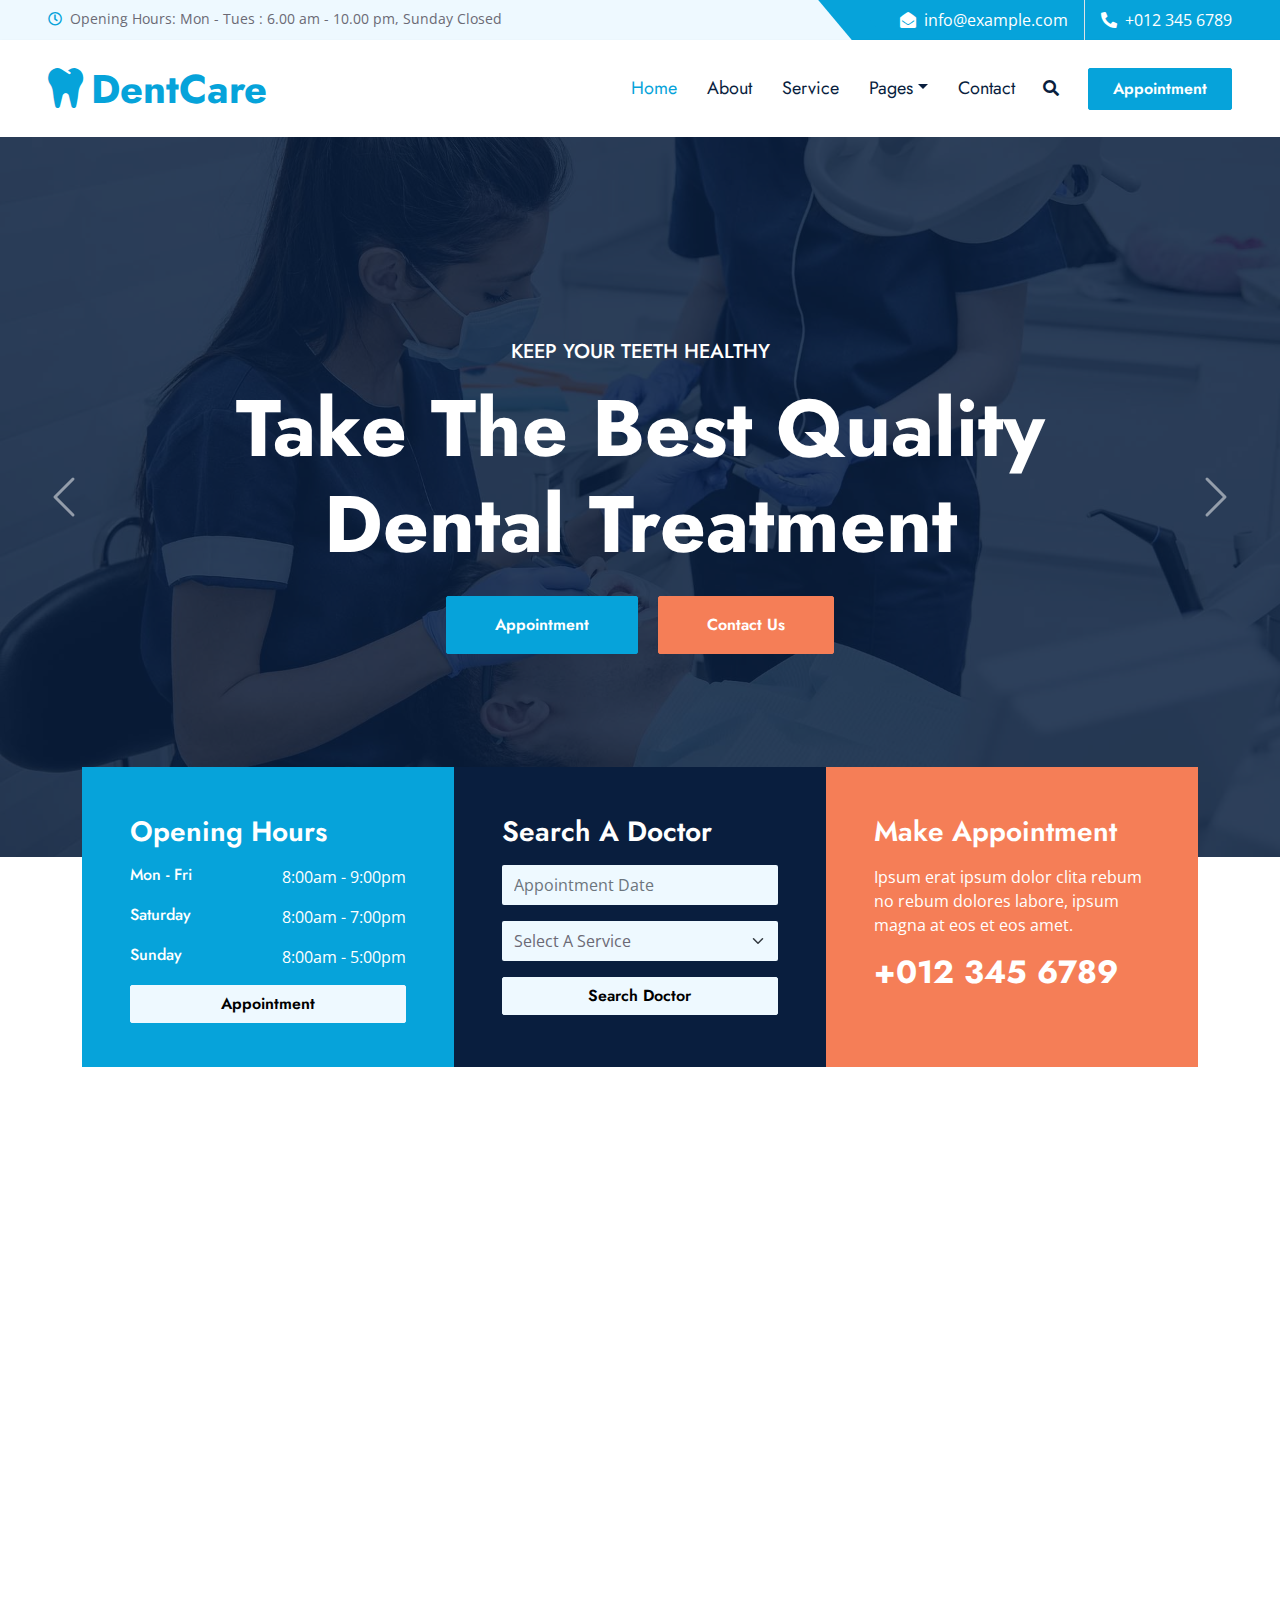
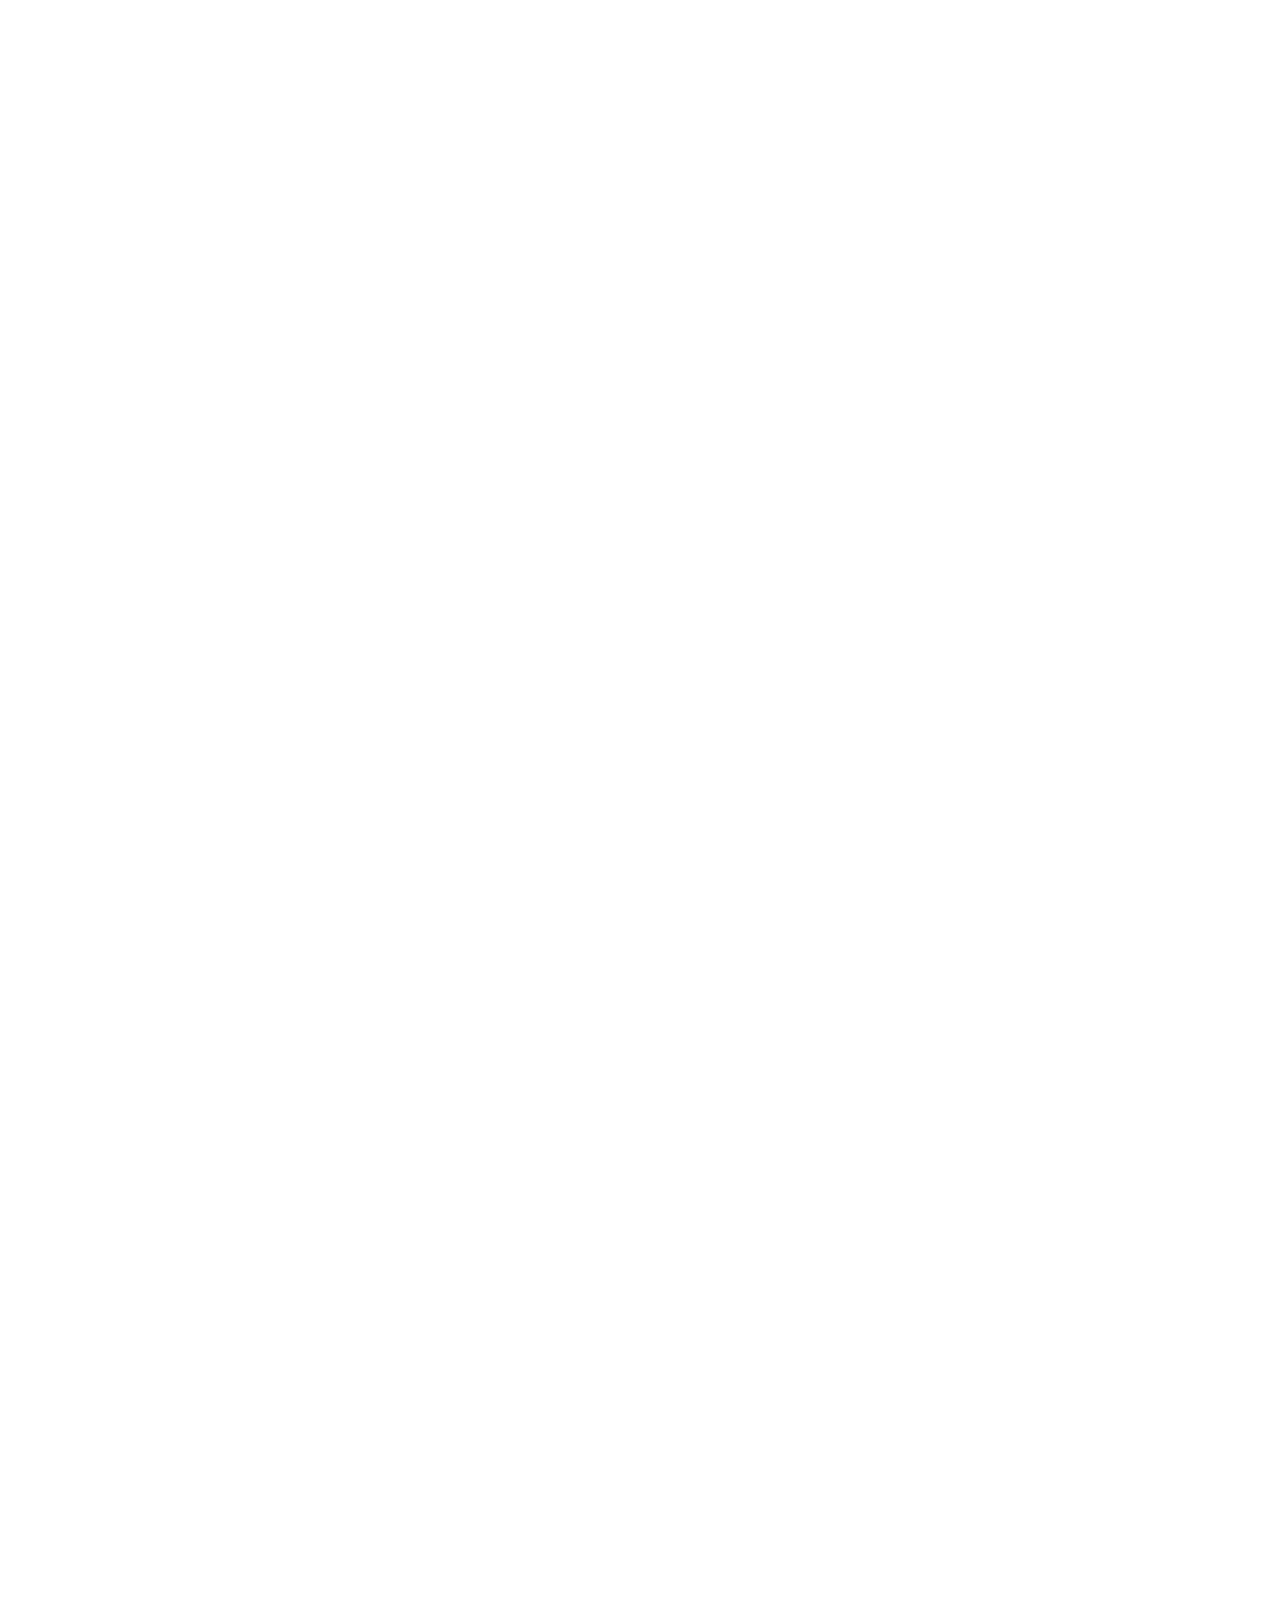
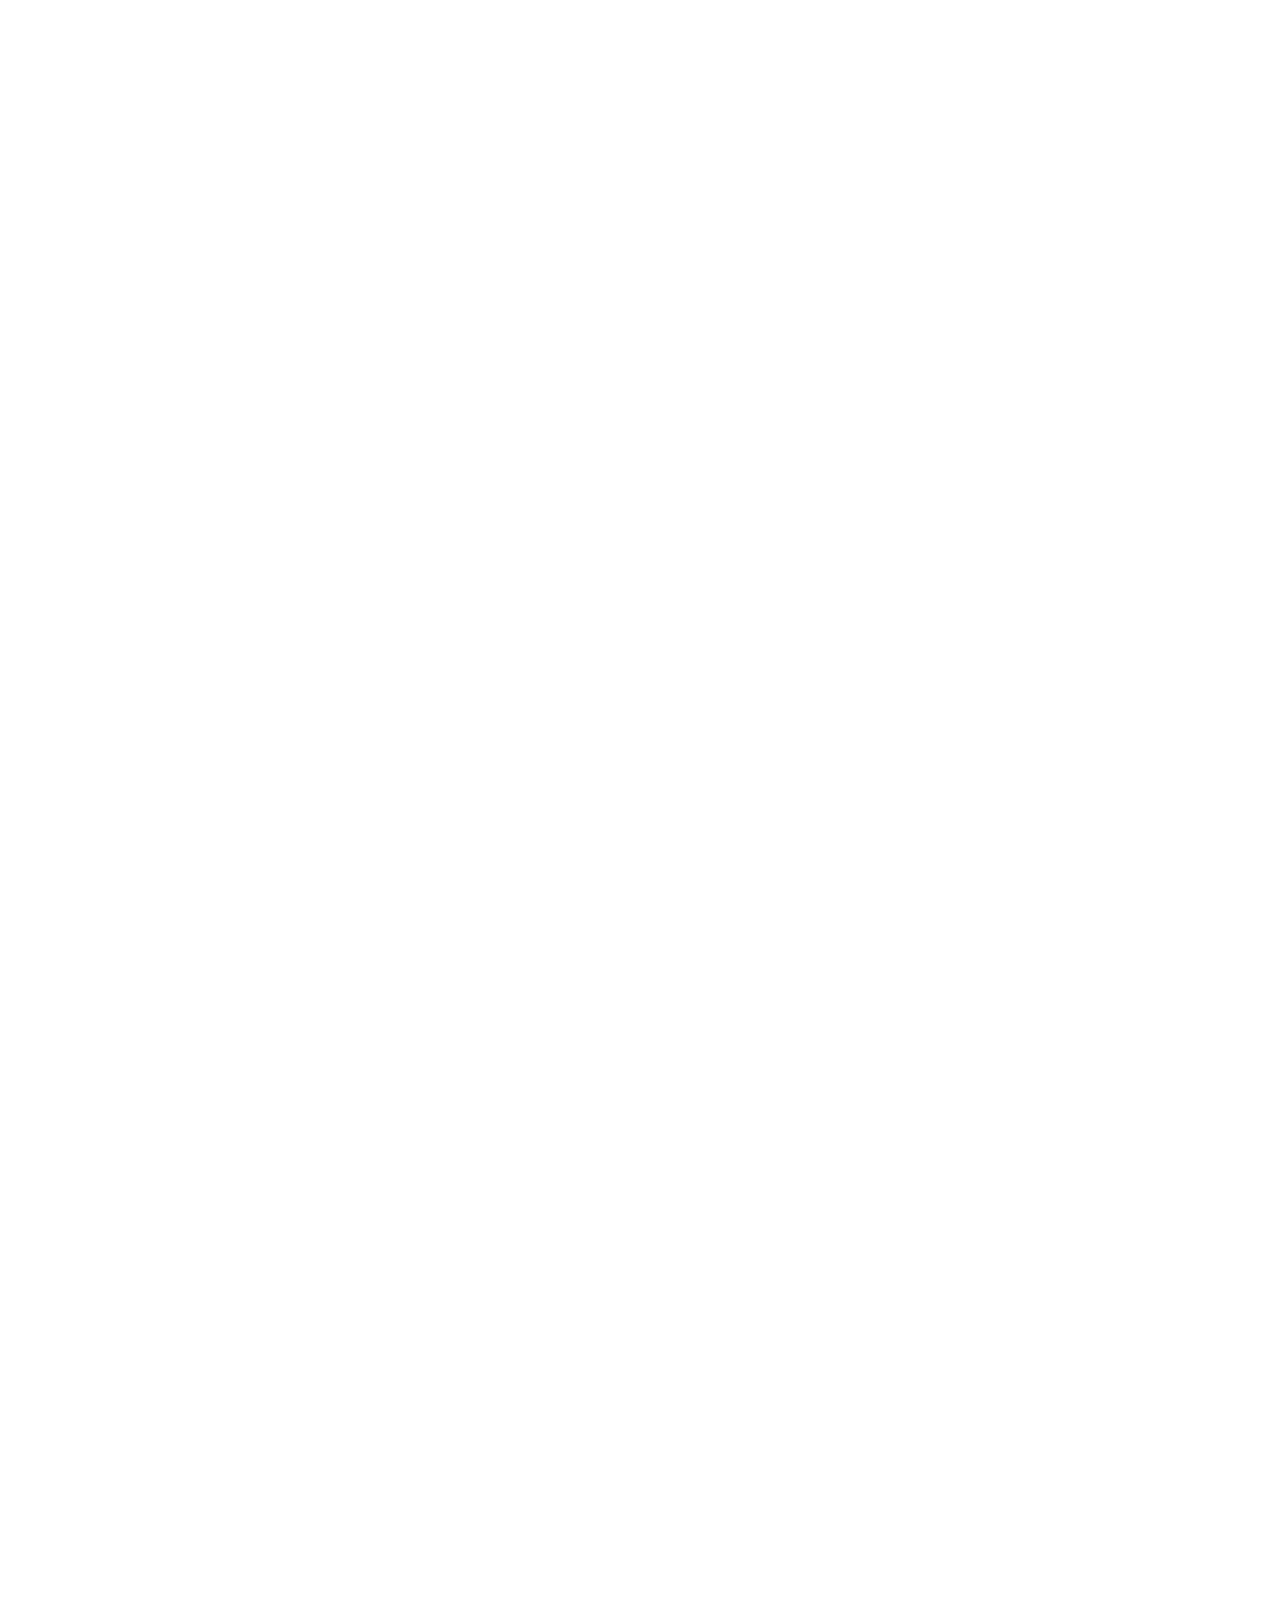
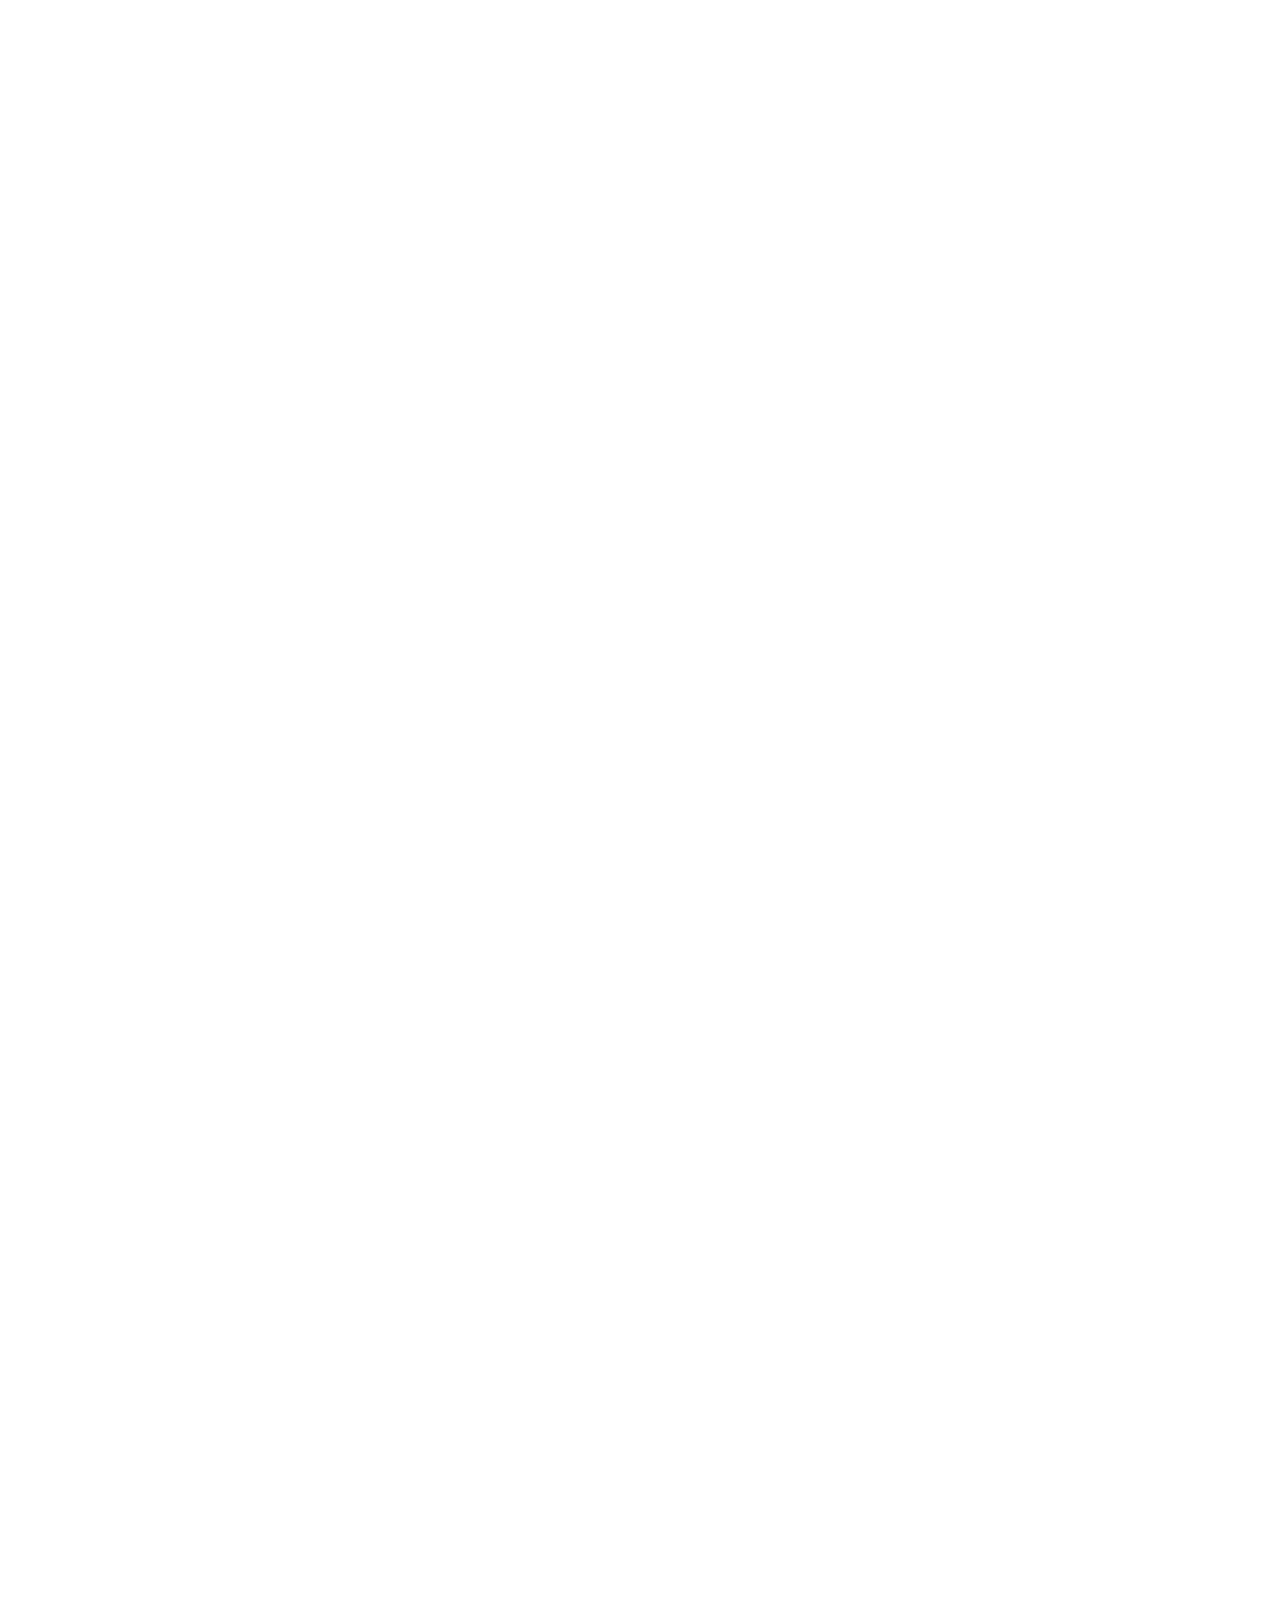
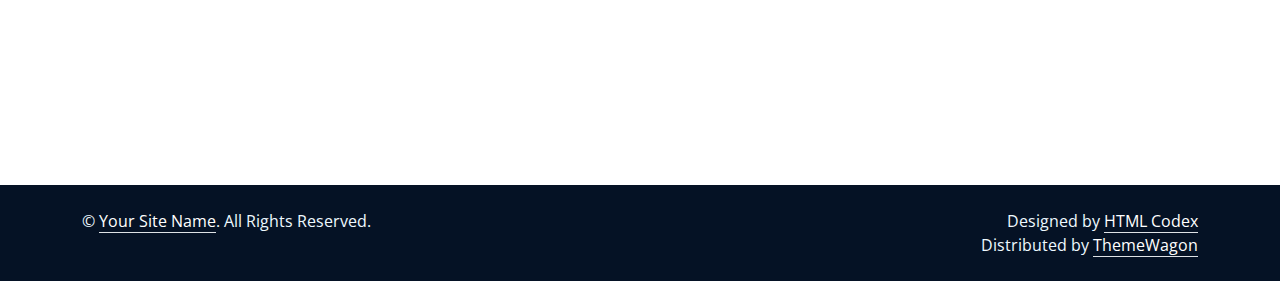
==== index.html @ 0286106a "todo projeto" ====
<!DOCTYPE html>
<html lang="en">

<head>
    <meta charset="utf-8">
    <title>DentCare - Dental Clinic Website Template</title>
    <meta content="width=device-width, initial-scale=1.0" name="viewport">
    <meta content="Free HTML Templates" name="keywords">
    <meta content="Free HTML Templates" name="description">

    <!-- Favicon -->
    <link href="img/favicon.ico" rel="icon">

    <!-- Google Web Fonts -->
    <link rel="preconnect" href="https://fonts.gstatic.com">
    <link href="https://fonts.googleapis.com/css2?family=Jost:wght@500;600;700&family=Open+Sans:wght@400;600&display=swap" rel="stylesheet"> 

    <!-- Icon Font Stylesheet -->
    <link href="https://cdnjs.cloudflare.com/ajax/libs/font-awesome/5.10.0/css/all.min.css" rel="stylesheet">
    <link href="https://cdn.jsdelivr.net/npm/bootstrap-icons@1.4.1/font/bootstrap-icons.css" rel="stylesheet">

    <!-- Libraries Stylesheet -->
    <link href="lib/owlcarousel/assets/owl.carousel.min.css" rel="stylesheet">
    <link href="lib/animate/animate.min.css" rel="stylesheet">
    <link href="lib/tempusdominus/css/tempusdominus-bootstrap-4.min.css" rel="stylesheet" />
    <link href="lib/twentytwenty/twentytwenty.css" rel="stylesheet" />

    <!-- Customized Bootstrap Stylesheet -->
    <link href="css/bootstrap.min.css" rel="stylesheet">

    <!-- Template Stylesheet -->
    <link href="css/style.css" rel="stylesheet">
</head>

<body>
    <!-- Spinner Start -->
    <div id="spinner" class="show bg-white position-fixed translate-middle w-100 vh-100 top-50 start-50 d-flex align-items-center justify-content-center">
        <div class="spinner-grow text-primary m-1" role="status">
            <span class="sr-only">Loading...</span>
        </div>
        <div class="spinner-grow text-dark m-1" role="status">
            <span class="sr-only">Loading...</span>
        </div>
        <div class="spinner-grow text-secondary m-1" role="status">
            <span class="sr-only">Loading...</span>
        </div>
    </div>
    <!-- Spinner End -->


    <!-- Topbar Start -->
    <div class="container-fluid bg-light ps-5 pe-0 d-none d-lg-block">
        <div class="row gx-0">
            <div class="col-md-6 text-center text-lg-start mb-2 mb-lg-0">
                <div class="d-inline-flex align-items-center">
                    <small class="py-2"><i class="far fa-clock text-primary me-2"></i>Opening Hours: Mon - Tues : 6.00 am - 10.00 pm, Sunday Closed </small>
                </div>
            </div>
            <div class="col-md-6 text-center text-lg-end">
                <div class="position-relative d-inline-flex align-items-center bg-primary text-white top-shape px-5">
                    <div class="me-3 pe-3 border-end py-2">
                        <p class="m-0"><i class="fa fa-envelope-open me-2"></i>info@example.com</p>
                    </div>
                    <div class="py-2">
                        <p class="m-0"><i class="fa fa-phone-alt me-2"></i>+012 345 6789</p>
                    </div>
                </div>
            </div>
        </div>
    </div>
    <!-- Topbar End -->


    <!-- Navbar Start -->
    <nav class="navbar navbar-expand-lg bg-white navbar-light shadow-sm px-5 py-3 py-lg-0">
        <a href="index.html" class="navbar-brand p-0">
            <h1 class="m-0 text-primary"><i class="fa fa-tooth me-2"></i>DentCare</h1>
        </a>
        <button class="navbar-toggler" type="button" data-bs-toggle="collapse" data-bs-target="#navbarCollapse">
            <span class="navbar-toggler-icon"></span>
        </button>
        <div class="collapse navbar-collapse" id="navbarCollapse">
            <div class="navbar-nav ms-auto py-0">
                <a href="index.html" class="nav-item nav-link active">Home</a>
                <a href="about.html" class="nav-item nav-link">About</a>
                <a href="service.html" class="nav-item nav-link">Service</a>
                <div class="nav-item dropdown">
                    <a href="#" class="nav-link dropdown-toggle" data-bs-toggle="dropdown">Pages</a>
                    <div class="dropdown-menu m-0">
                        <a href="price.html" class="dropdown-item">Pricing Plan</a>
                        <a href="team.html" class="dropdown-item">Our Dentist</a>
                        <a href="testimonial.html" class="dropdown-item">Testimonial</a>
                        <a href="appointment.html" class="dropdown-item">Appointment</a>
                    </div>
                </div>
                <a href="contact.html" class="nav-item nav-link">Contact</a>
            </div>
            <button type="button" class="btn text-dark" data-bs-toggle="modal" data-bs-target="#searchModal"><i class="fa fa-search"></i></button>
            <a href="appointment.html" class="btn btn-primary py-2 px-4 ms-3">Appointment</a>
        </div>
    </nav>
    <!-- Navbar End -->


    <!-- Full Screen Search Start -->
    <div class="modal fade" id="searchModal" tabindex="-1">
        <div class="modal-dialog modal-fullscreen">
            <div class="modal-content" style="background: rgba(9, 30, 62, .7);">
                <div class="modal-header border-0">
                    <button type="button" class="btn bg-white btn-close" data-bs-dismiss="modal" aria-label="Close"></button>
                </div>
                <div class="modal-body d-flex align-items-center justify-content-center">
                    <div class="input-group" style="max-width: 600px;">
                        <input type="text" class="form-control bg-transparent border-primary p-3" placeholder="Type search keyword">
                        <button class="btn btn-primary px-4"><i class="bi bi-search"></i></button>
                    </div>
                </div>
            </div>
        </div>
    </div>
    <!-- Full Screen Search End -->


    <!-- Carousel Start -->
    <div class="container-fluid p-0">
        <div id="header-carousel" class="carousel slide carousel-fade" data-bs-ride="carousel">
            <div class="carousel-inner">
                <div class="carousel-item active">
                    <img class="w-100" src="img/carousel-1.jpg" alt="Image">
                    <div class="carousel-caption d-flex flex-column align-items-center justify-content-center">
                        <div class="p-3" style="max-width: 900px;">
                            <h5 class="text-white text-uppercase mb-3 animated slideInDown">Keep Your Teeth Healthy</h5>
                            <h1 class="display-1 text-white mb-md-4 animated zoomIn">Take The Best Quality Dental Treatment</h1>
                            <a href="appointment.html" class="btn btn-primary py-md-3 px-md-5 me-3 animated slideInLeft">Appointment</a>
                            <a href="" class="btn btn-secondary py-md-3 px-md-5 animated slideInRight">Contact Us</a>
                        </div>
                    </div>
                </div>
                <div class="carousel-item">
                    <img class="w-100" src="img/carousel-2.jpg" alt="Image">
                    <div class="carousel-caption d-flex flex-column align-items-center justify-content-center">
                        <div class="p-3" style="max-width: 900px;">
                            <h5 class="text-white text-uppercase mb-3 animated slideInDown">Keep Your Teeth Healthy</h5>
                            <h1 class="display-1 text-white mb-md-4 animated zoomIn">Take The Best Quality Dental Treatment</h1>
                            <a href="appointment.html" class="btn btn-primary py-md-3 px-md-5 me-3 animated slideInLeft">Appointment</a>
                            <a href="" class="btn btn-secondary py-md-3 px-md-5 animated slideInRight">Contact Us</a>
                        </div>
                    </div>
                </div>
            </div>
            <button class="carousel-control-prev" type="button" data-bs-target="#header-carousel"
                data-bs-slide="prev">
                <span class="carousel-control-prev-icon" aria-hidden="true"></span>
                <span class="visually-hidden">Previous</span>
            </button>
            <button class="carousel-control-next" type="button" data-bs-target="#header-carousel"
                data-bs-slide="next">
                <span class="carousel-control-next-icon" aria-hidden="true"></span>
                <span class="visually-hidden">Next</span>
            </button>
        </div>
    </div>
    <!-- Carousel End -->


    <!-- Banner Start -->
    <div class="container-fluid banner mb-5">
        <div class="container">
            <div class="row gx-0">
                <div class="col-lg-4 wow zoomIn" data-wow-delay="0.1s">
                    <div class="bg-primary d-flex flex-column p-5" style="height: 300px;">
                        <h3 class="text-white mb-3">Opening Hours</h3>
                        <div class="d-flex justify-content-between text-white mb-3">
                            <h6 class="text-white mb-0">Mon - Fri</h6>
                            <p class="mb-0"> 8:00am - 9:00pm</p>
                        </div>
                        <div class="d-flex justify-content-between text-white mb-3">
                            <h6 class="text-white mb-0">Saturday</h6>
                            <p class="mb-0"> 8:00am - 7:00pm</p>
                        </div>
                        <div class="d-flex justify-content-between text-white mb-3">
                            <h6 class="text-white mb-0">Sunday</h6>
                            <p class="mb-0"> 8:00am - 5:00pm</p>
                        </div>
                        <a class="btn btn-light" href="">Appointment</a>
                    </div>
                </div>
                <div class="col-lg-4 wow zoomIn" data-wow-delay="0.3s">
                    <div class="bg-dark d-flex flex-column p-5" style="height: 300px;">
                        <h3 class="text-white mb-3">Search A Doctor</h3>
                        <div class="date mb-3" id="date" data-target-input="nearest">
                            <input type="text" class="form-control bg-light border-0 datetimepicker-input"
                                placeholder="Appointment Date" data-target="#date" data-toggle="datetimepicker" style="height: 40px;">
                        </div>
                        <select class="form-select bg-light border-0 mb-3" style="height: 40px;">
                            <option selected>Select A Service</option>
                            <option value="1">Service 1</option>
                            <option value="2">Service 2</option>
                            <option value="3">Service 3</option>
                        </select>
                        <a class="btn btn-light" href="">Search Doctor</a>
                    </div>
                </div>
                <div class="col-lg-4 wow zoomIn" data-wow-delay="0.6s">
                    <div class="bg-secondary d-flex flex-column p-5" style="height: 300px;">
                        <h3 class="text-white mb-3">Make Appointment</h3>
                        <p class="text-white">Ipsum erat ipsum dolor clita rebum no rebum dolores labore, ipsum magna at eos et eos amet.</p>
                        <h2 class="text-white mb-0">+012 345 6789</h2>
                    </div>
                </div>
            </div>
        </div>
    </div>
    <!-- Banner Start -->


    <!-- About Start -->
    <div class="container-fluid py-5 wow fadeInUp" data-wow-delay="0.1s">
        <div class="container">
            <div class="row g-5">
                <div class="col-lg-7">
                    <div class="section-title mb-4">
                        <h5 class="position-relative d-inline-block text-primary text-uppercase">About Us</h5>
                        <h1 class="display-5 mb-0">The World's Best Dental Clinic That You Can Trust</h1>
                    </div>
                    <h4 class="text-body fst-italic mb-4">Diam dolor diam ipsum sit. Clita erat ipsum et lorem stet no lorem sit clita duo justo magna dolore</h4>
                    <p class="mb-4">Tempor erat elitr rebum at clita. Diam dolor diam ipsum et tempor sit. Aliqu diam amet diam et eos labore. Clita erat ipsum et lorem et sit, sed stet no labore lorem sit. Sanctus clita duo justo et tempor eirmod magna dolore erat amet</p>
                    <div class="row g-3">
                        <div class="col-sm-6 wow zoomIn" data-wow-delay="0.3s">
                            <h5 class="mb-3"><i class="fa fa-check-circle text-primary me-3"></i>Award Winning</h5>
                            <h5 class="mb-3"><i class="fa fa-check-circle text-primary me-3"></i>Professional Staff</h5>
                        </div>
                        <div class="col-sm-6 wow zoomIn" data-wow-delay="0.6s">
                            <h5 class="mb-3"><i class="fa fa-check-circle text-primary me-3"></i>24/7 Opened</h5>
                            <h5 class="mb-3"><i class="fa fa-check-circle text-primary me-3"></i>Fair Prices</h5>
                        </div>
                    </div>
                    <a href="appointment.html" class="btn btn-primary py-3 px-5 mt-4 wow zoomIn" data-wow-delay="0.6s">Make Appointment</a>
                </div>
                <div class="col-lg-5" style="min-height: 500px;">
                    <div class="position-relative h-100">
                        <img class="position-absolute w-100 h-100 rounded wow zoomIn" data-wow-delay="0.9s" src="img/about.jpg" style="object-fit: cover;">
                    </div>
                </div>
            </div>
        </div>
    </div>
    <!-- About End -->


    <!-- Appointment Start -->
    <div class="container-fluid bg-primary bg-appointment my-5 wow fadeInUp" data-wow-delay="0.1s">
        <div class="container">
            <div class="row gx-5">
                <div class="col-lg-6 py-5">
                    <div class="py-5">
                        <h1 class="display-5 text-white mb-4">We Are A Certified and Award Winning Dental Clinic You Can Trust</h1>
                        <p class="text-white mb-0">Eirmod sed tempor lorem ut dolores. Aliquyam sit sadipscing kasd ipsum. Dolor ea et dolore et at sea ea at dolor, justo ipsum duo rebum sea invidunt voluptua. Eos vero eos vero ea et dolore eirmod et. Dolores diam duo invidunt lorem. Elitr ut dolores magna sit. Sea dolore sanctus sed et. Takimata takimata sanctus sed.</p>
                    </div>
                </div>
                <div class="col-lg-6">
                    <div class="appointment-form h-100 d-flex flex-column justify-content-center text-center p-5 wow zoomIn" data-wow-delay="0.6s">
                        <h1 class="text-white mb-4">Make Appointment</h1>
                        <form>
                            <div class="row g-3">
                                <div class="col-12 col-sm-6">
                                    <select class="form-select bg-light border-0" style="height: 55px;">
                                        <option selected>Select A Service</option>
                                        <option value="1">Service 1</option>
                                        <option value="2">Service 2</option>
                                        <option value="3">Service 3</option>
                                    </select>
                                </div>
                                <div class="col-12 col-sm-6">
                                    <select class="form-select bg-light border-0" style="height: 55px;">
                                        <option selected>Select Doctor</option>
                                        <option value="1">Doctor 1</option>
                                        <option value="2">Doctor 2</option>
                                        <option value="3">Doctor 3</option>
                                    </select>
                                </div>
                                <div class="col-12 col-sm-6">
                                    <input type="text" class="form-control bg-light border-0" placeholder="Your Name" style="height: 55px;">
                                </div>
                                <div class="col-12 col-sm-6">
                                    <input type="email" class="form-control bg-light border-0" placeholder="Your Email" style="height: 55px;">
                                </div>
                                <div class="col-12 col-sm-6">
                                    <div class="date" id="date1" data-target-input="nearest">
                                        <input type="text"
                                            class="form-control bg-light border-0 datetimepicker-input"
                                            placeholder="Appointment Date" data-target="#date1" data-toggle="datetimepicker" style="height: 55px;">
                                    </div>
                                </div>
                                <div class="col-12 col-sm-6">
                                    <div class="time" id="time1" data-target-input="nearest">
                                        <input type="text"
                                            class="form-control bg-light border-0 datetimepicker-input"
                                            placeholder="Appointment Time" data-target="#time1" data-toggle="datetimepicker" style="height: 55px;">
                                    </div>
                                </div>
                                <div class="col-12">
                                    <button class="btn btn-dark w-100 py-3" type="submit">Make Appointment</button>
                                </div>
                            </div>
                        </form>
                    </div>
                </div>
            </div>
        </div>
    </div>
    <!-- Appointment End -->


    <!-- Service Start -->
    <div class="container-fluid py-5 wow fadeInUp" data-wow-delay="0.1s">
        <div class="container">
            <div class="row g-5 mb-5">
                <div class="col-lg-5 wow zoomIn" data-wow-delay="0.3s" style="min-height: 400px;">
                    <div class="twentytwenty-container position-relative h-100 rounded overflow-hidden">
                        <img class="position-absolute w-100 h-100" src="img/before.jpg" style="object-fit: cover;">
                        <img class="position-absolute w-100 h-100" src="img/after.jpg" style="object-fit: cover;">
                    </div>
                </div>
                <div class="col-lg-7">
                    <div class="section-title mb-5">
                        <h5 class="position-relative d-inline-block text-primary text-uppercase">Our Services</h5>
                        <h1 class="display-5 mb-0">We Offer The Best Quality Dental Services</h1>
                    </div>
                    <div class="row g-5">
                        <div class="col-md-6 service-item wow zoomIn" data-wow-delay="0.6s">
                            <div class="rounded-top overflow-hidden">
                                <img class="img-fluid" src="img/service-1.jpg" alt="">
                            </div>
                            <div class="position-relative bg-light rounded-bottom text-center p-4">
                                <h5 class="m-0">Cosmetic Dentistry</h5>
                            </div>
                        </div>
                        <div class="col-md-6 service-item wow zoomIn" data-wow-delay="0.9s">
                            <div class="rounded-top overflow-hidden">
                                <img class="img-fluid" src="img/service-2.jpg" alt="">
                            </div>
                            <div class="position-relative bg-light rounded-bottom text-center p-4">
                                <h5 class="m-0">Dental Implants</h5>
                            </div>
                        </div>
                    </div>
                </div>
            </div>
            <div class="row g-5 wow fadeInUp" data-wow-delay="0.1s">
                <div class="col-lg-7">
                    <div class="row g-5">
                        <div class="col-md-6 service-item wow zoomIn" data-wow-delay="0.3s">
                            <div class="rounded-top overflow-hidden">
                                <img class="img-fluid" src="img/service-3.jpg" alt="">
                            </div>
                            <div class="position-relative bg-light rounded-bottom text-center p-4">
                                <h5 class="m-0">Dental Bridges</h5>
                            </div>
                        </div>
                        <div class="col-md-6 service-item wow zoomIn" data-wow-delay="0.6s">
                            <div class="rounded-top overflow-hidden">
                                <img class="img-fluid" src="img/service-4.jpg" alt="">
                            </div>
                            <div class="position-relative bg-light rounded-bottom text-center p-4">
                                <h5 class="m-0">Teeth Whitening</h5>
                            </div>
                        </div>
                    </div>
                </div>
                <div class="col-lg-5 service-item wow zoomIn" data-wow-delay="0.9s">
                    <div class="position-relative bg-primary rounded h-100 d-flex flex-column align-items-center justify-content-center text-center p-4">
                        <h3 class="text-white mb-3">Make Appointment</h3>
                        <p class="text-white mb-3">Clita ipsum magna kasd rebum at ipsum amet dolor justo dolor est magna stet eirmod</p>
                        <h2 class="text-white mb-0">+012 345 6789</h2>
                    </div>
                </div>
            </div>
        </div>
    </div>
    <!-- Service End -->


    <!-- Offer Start -->
    <div class="container-fluid bg-offer my-5 py-5 wow fadeInUp" data-wow-delay="0.1s">
        <div class="container py-5">
            <div class="row justify-content-center">
                <div class="col-lg-7 wow zoomIn" data-wow-delay="0.6s">
                    <div class="offer-text text-center rounded p-5">
                        <h1 class="display-5 text-white">Save 30% On Your First Dental Checkup</h1>
                        <p class="text-white mb-4">Eirmod sed tempor lorem ut dolores sit kasd ipsum. Dolor ea et dolore et at sea ea at dolor justo ipsum duo rebum sea. Eos vero eos vero ea et dolore eirmod diam duo lorem magna sit dolore sed et.</p>
                        <a href="appointment.html" class="btn btn-dark py-3 px-5 me-3">Appointment</a>
                        <a href="" class="btn btn-light py-3 px-5">Read More</a>
                    </div>
                </div>
            </div>
        </div>
    </div>
    <!-- Offer End -->


    <!-- Pricing Start -->
    <div class="container-fluid py-5 wow fadeInUp" data-wow-delay="0.1s">
        <div class="container">
            <div class="row g-5">
                <div class="col-lg-5">
                    <div class="section-title mb-4">
                        <h5 class="position-relative d-inline-block text-primary text-uppercase">Pricing Plan</h5>
                        <h1 class="display-5 mb-0">We Offer Fair Prices for Dental Treatment</h1>
                    </div>
                    <p class="mb-4">Tempor erat elitr rebum at clita. Diam dolor diam ipsum et tempor sit. Aliqu diam amet diam et eos labore. Clita erat ipsum et lorem et sit, sed stet no labore lorem sit. Sanctus clita duo justo eirmod magna dolore erat amet</p>
                    <h5 class="text-uppercase text-primary wow fadeInUp" data-wow-delay="0.3s">Call for Appointment</h5>
                    <h1 class="wow fadeInUp" data-wow-delay="0.6s">+012 345 6789</h1>
                </div>
                <div class="col-lg-7">
                    <div class="owl-carousel price-carousel wow zoomIn" data-wow-delay="0.9s">
                        <div class="price-item pb-4">
                            <div class="position-relative">
                                <img class="img-fluid rounded-top" src="img/price-1.jpg" alt="">
                                <div class="d-flex align-items-center justify-content-center bg-light rounded pt-2 px-3 position-absolute top-100 start-50 translate-middle" style="z-index: 2;">
                                    <h2 class="text-primary m-0">$35</h2>
                                </div>
                            </div>
                            <div class="position-relative text-center bg-light border-bottom border-primary py-5 p-4">
                                <h4>Teeth Whitening</h4>
                                <hr class="text-primary w-50 mx-auto mt-0">
                                <div class="d-flex justify-content-between mb-3"><span>Modern Equipment</span><i class="fa fa-check text-primary pt-1"></i></div>
                                <div class="d-flex justify-content-between mb-3"><span>Professional Dentist</span><i class="fa fa-check text-primary pt-1"></i></div>
                                <div class="d-flex justify-content-between mb-2"><span>24/7 Call Support</span><i class="fa fa-check text-primary pt-1"></i></div>
                                <a href="appointment.html" class="btn btn-primary py-2 px-4 position-absolute top-100 start-50 translate-middle">Appointment</a>
                            </div>
                        </div>
                        <div class="price-item pb-4">
                            <div class="position-relative">
                                <img class="img-fluid rounded-top" src="img/price-2.jpg" alt="">
                                <div class="d-flex align-items-center justify-content-center bg-light rounded pt-2 px-3 position-absolute top-100 start-50 translate-middle" style="z-index: 2;">
                                    <h2 class="text-primary m-0">$49</h2>
                                </div>
                            </div>
                            <div class="position-relative text-center bg-light border-bottom border-primary py-5 p-4">
                                <h4>Dental Implant</h4>
                                <hr class="text-primary w-50 mx-auto mt-0">
                                <div class="d-flex justify-content-between mb-3"><span>Modern Equipment</span><i class="fa fa-check text-primary pt-1"></i></div>
                                <div class="d-flex justify-content-between mb-3"><span>Professional Dentist</span><i class="fa fa-check text-primary pt-1"></i></div>
                                <div class="d-flex justify-content-between mb-2"><span>24/7 Call Support</span><i class="fa fa-check text-primary pt-1"></i></div>
                                <a href="appointment.html" class="btn btn-primary py-2 px-4 position-absolute top-100 start-50 translate-middle">Appointment</a>
                            </div>
                        </div>
                        <div class="price-item pb-4">
                            <div class="position-relative">
                                <img class="img-fluid rounded-top" src="img/price-3.jpg" alt="">
                                <div class="d-flex align-items-center justify-content-center bg-light rounded pt-2 px-3 position-absolute top-100 start-50 translate-middle" style="z-index: 2;">
                                    <h2 class="text-primary m-0">$99</h2>
                                </div>
                            </div>
                            <div class="position-relative text-center bg-light border-bottom border-primary py-5 p-4">
                                <h4>Root Canal</h4>
                                <hr class="text-primary w-50 mx-auto mt-0">
                                <div class="d-flex justify-content-between mb-3"><span>Modern Equipment</span><i class="fa fa-check text-primary pt-1"></i></div>
                                <div class="d-flex justify-content-between mb-3"><span>Professional Dentist</span><i class="fa fa-check text-primary pt-1"></i></div>
                                <div class="d-flex justify-content-between mb-2"><span>24/7 Call Support</span><i class="fa fa-check text-primary pt-1"></i></div>
                                <a href="appointment.html" class="btn btn-primary py-2 px-4 position-absolute top-100 start-50 translate-middle">Appointment</a>
                            </div>
                        </div>
                    </div>
                </div>
            </div>
        </div>
    </div>
    <!-- Pricing End -->


    <!-- Testimonial Start -->
    <div class="container-fluid bg-primary bg-testimonial py-5 my-5 wow fadeInUp" data-wow-delay="0.1s">
        <div class="container py-5">
            <div class="row justify-content-center">
                <div class="col-lg-7">
                    <div class="owl-carousel testimonial-carousel rounded p-5 wow zoomIn" data-wow-delay="0.6s">
                        <div class="testimonial-item text-center text-white">
                            <img class="img-fluid mx-auto rounded mb-4" src="img/testimonial-1.jpg" alt="">
                            <p class="fs-5">Dolores sed duo clita justo dolor et stet lorem kasd dolore lorem ipsum. At lorem lorem magna ut et, nonumy labore diam erat. Erat dolor rebum sit ipsum.</p>
                            <hr class="mx-auto w-25">
                            <h4 class="text-white mb-0">Client Name</h4>
                        </div>
                        <div class="testimonial-item text-center text-white">
                            <img class="img-fluid mx-auto rounded mb-4" src="img/testimonial-2.jpg" alt="">
                            <p class="fs-5">Dolores sed duo clita justo dolor et stet lorem kasd dolore lorem ipsum. At lorem lorem magna ut et, nonumy labore diam erat. Erat dolor rebum sit ipsum.</p>
                            <hr class="mx-auto w-25">
                            <h4 class="text-white mb-0">Client Name</h4>
                        </div>
                    </div>
                </div>
            </div>
        </div>
    </div>
    <!-- Testimonial End -->


    <!-- Team Start -->
    <div class="container-fluid py-5">
        <div class="container">
            <div class="row g-5">
                <div class="col-lg-4 wow slideInUp" data-wow-delay="0.1s">
                    <div class="section-title bg-light rounded h-100 p-5">
                        <h5 class="position-relative d-inline-block text-primary text-uppercase">Our Dentist</h5>
                        <h1 class="display-6 mb-4">Meet Our Certified & Experienced Dentist</h1>
                        <a href="appointment.html" class="btn btn-primary py-3 px-5">Appointment</a>
                    </div>
                </div>
                <div class="col-lg-4 wow slideInUp" data-wow-delay="0.3s">
                    <div class="team-item">
                        <div class="position-relative rounded-top" style="z-index: 1;">
                            <img class="img-fluid rounded-top w-100" src="img/team-1.jpg" alt="">
                            <div class="position-absolute top-100 start-50 translate-middle bg-light rounded p-2 d-flex">
                                <a class="btn btn-primary btn-square m-1" href="#"><i class="fab fa-twitter fw-normal"></i></a>
                                <a class="btn btn-primary btn-square m-1" href="#"><i class="fab fa-facebook-f fw-normal"></i></a>
                                <a class="btn btn-primary btn-square m-1" href="#"><i class="fab fa-linkedin-in fw-normal"></i></a>
                                <a class="btn btn-primary btn-square m-1" href="#"><i class="fab fa-instagram fw-normal"></i></a>
                            </div>
                        </div>
                        <div class="team-text position-relative bg-light text-center rounded-bottom p-4 pt-5">
                            <h4 class="mb-2">Dr. John Doe</h4>
                            <p class="text-primary mb-0">Implant Surgeon</p>
                        </div>
                    </div>
                </div>
                <div class="col-lg-4 wow slideInUp" data-wow-delay="0.6s">
                    <div class="team-item">
                        <div class="position-relative rounded-top" style="z-index: 1;">
                            <img class="img-fluid rounded-top w-100" src="img/team-2.jpg" alt="">
                            <div class="position-absolute top-100 start-50 translate-middle bg-light rounded p-2 d-flex">
                                <a class="btn btn-primary btn-square m-1" href="#"><i class="fab fa-twitter fw-normal"></i></a>
                                <a class="btn btn-primary btn-square m-1" href="#"><i class="fab fa-facebook-f fw-normal"></i></a>
                                <a class="btn btn-primary btn-square m-1" href="#"><i class="fab fa-linkedin-in fw-normal"></i></a>
                                <a class="btn btn-primary btn-square m-1" href="#"><i class="fab fa-instagram fw-normal"></i></a>
                            </div>
                        </div>
                        <div class="team-text position-relative bg-light text-center rounded-bottom p-4 pt-5">
                            <h4 class="mb-2">Dr. John Doe</h4>
                            <p class="text-primary mb-0">Implant Surgeon</p>
                        </div>
                    </div>
                </div>
                <div class="col-lg-4 wow slideInUp" data-wow-delay="0.1s">
                    <div class="team-item">
                        <div class="position-relative rounded-top" style="z-index: 1;">
                            <img class="img-fluid rounded-top w-100" src="img/team-3.jpg" alt="">
                            <div class="position-absolute top-100 start-50 translate-middle bg-light rounded p-2 d-flex">
                                <a class="btn btn-primary btn-square m-1" href="#"><i class="fab fa-twitter fw-normal"></i></a>
                                <a class="btn btn-primary btn-square m-1" href="#"><i class="fab fa-facebook-f fw-normal"></i></a>
                                <a class="btn btn-primary btn-square m-1" href="#"><i class="fab fa-linkedin-in fw-normal"></i></a>
                                <a class="btn btn-primary btn-square m-1" href="#"><i class="fab fa-instagram fw-normal"></i></a>
                            </div>
                        </div>
                        <div class="team-text position-relative bg-light text-center rounded-bottom p-4 pt-5">
                            <h4 class="mb-2">Dr. John Doe</h4>
                            <p class="text-primary mb-0">Implant Surgeon</p>
                        </div>
                    </div>
                </div>
                <div class="col-lg-4 wow slideInUp" data-wow-delay="0.3s">
                    <div class="team-item">
                        <div class="position-relative rounded-top" style="z-index: 1;">
                            <img class="img-fluid rounded-top w-100" src="img/team-4.jpg" alt="">
                            <div class="position-absolute top-100 start-50 translate-middle bg-light rounded p-2 d-flex">
                                <a class="btn btn-primary btn-square m-1" href="#"><i class="fab fa-twitter fw-normal"></i></a>
                                <a class="btn btn-primary btn-square m-1" href="#"><i class="fab fa-facebook-f fw-normal"></i></a>
                                <a class="btn btn-primary btn-square m-1" href="#"><i class="fab fa-linkedin-in fw-normal"></i></a>
                                <a class="btn btn-primary btn-square m-1" href="#"><i class="fab fa-instagram fw-normal"></i></a>
                            </div>
                        </div>
                        <div class="team-text position-relative bg-light text-center rounded-bottom p-4 pt-5">
                            <h4 class="mb-2">Dr. John Doe</h4>
                            <p class="text-primary mb-0">Implant Surgeon</p>
                        </div>
                    </div>
                </div>
                <div class="col-lg-4 wow slideInUp" data-wow-delay="0.6s">
                    <div class="team-item">
                        <div class="position-relative rounded-top" style="z-index: 1;">
                            <img class="img-fluid rounded-top w-100" src="img/team-5.jpg" alt="">
                            <div class="position-absolute top-100 start-50 translate-middle bg-light rounded p-2 d-flex">
                                <a class="btn btn-primary btn-square m-1" href="#"><i class="fab fa-twitter fw-normal"></i></a>
                                <a class="btn btn-primary btn-square m-1" href="#"><i class="fab fa-facebook-f fw-normal"></i></a>
                                <a class="btn btn-primary btn-square m-1" href="#"><i class="fab fa-linkedin-in fw-normal"></i></a>
                                <a class="btn btn-primary btn-square m-1" href="#"><i class="fab fa-instagram fw-normal"></i></a>
                            </div>
                        </div>
                        <div class="team-text position-relative bg-light text-center rounded-bottom p-4 pt-5">
                            <h4 class="mb-2">Dr. John Doe</h4>
                            <p class="text-primary mb-0">Implant Surgeon</p>
                        </div>
                    </div>
                </div>
            </div>
        </div>
    </div>
    <!-- Team End -->


    <!-- Newsletter Start -->
    <div class="container-fluid position-relative pt-5 wow fadeInUp" data-wow-delay="0.1s" style="z-index: 1;">
        <div class="container">
            <div class="bg-primary p-5">
                <form class="mx-auto" style="max-width: 600px;">
                    <div class="input-group">
                        <input type="text" class="form-control border-white p-3" placeholder="Your Email">
                        <button class="btn btn-dark px-4">Sign Up</button>
                    </div>
                </form>
            </div>
        </div>
    </div>
    <!-- Newsletter End -->
    

    <!-- Footer Start -->
    <div class="container-fluid bg-dark text-light py-5 wow fadeInUp" data-wow-delay="0.3s" style="margin-top: -75px;">
        <div class="container pt-5">
            <div class="row g-5 pt-4">
                <div class="col-lg-3 col-md-6">
                    <h3 class="text-white mb-4">Quick Links</h3>
                    <div class="d-flex flex-column justify-content-start">
                        <a class="text-light mb-2" href="#"><i class="bi bi-arrow-right text-primary me-2"></i>Home</a>
                        <a class="text-light mb-2" href="#"><i class="bi bi-arrow-right text-primary me-2"></i>About Us</a>
                        <a class="text-light mb-2" href="#"><i class="bi bi-arrow-right text-primary me-2"></i>Our Services</a>
                        <a class="text-light mb-2" href="#"><i class="bi bi-arrow-right text-primary me-2"></i>Latest Blog</a>
                        <a class="text-light" href="#"><i class="bi bi-arrow-right text-primary me-2"></i>Contact Us</a>
                    </div>
                </div>
                <div class="col-lg-3 col-md-6">
                    <h3 class="text-white mb-4">Popular Links</h3>
                    <div class="d-flex flex-column justify-content-start">
                        <a class="text-light mb-2" href="#"><i class="bi bi-arrow-right text-primary me-2"></i>Home</a>
                        <a class="text-light mb-2" href="#"><i class="bi bi-arrow-right text-primary me-2"></i>About Us</a>
                        <a class="text-light mb-2" href="#"><i class="bi bi-arrow-right text-primary me-2"></i>Our Services</a>
                        <a class="text-light mb-2" href="#"><i class="bi bi-arrow-right text-primary me-2"></i>Latest Blog</a>
                        <a class="text-light" href="#"><i class="bi bi-arrow-right text-primary me-2"></i>Contact Us</a>
                    </div>
                </div>
                <div class="col-lg-3 col-md-6">
                    <h3 class="text-white mb-4">Get In Touch</h3>
                    <p class="mb-2"><i class="bi bi-geo-alt text-primary me-2"></i>123 Street, New York, USA</p>
                    <p class="mb-2"><i class="bi bi-envelope-open text-primary me-2"></i>info@example.com</p>
                    <p class="mb-0"><i class="bi bi-telephone text-primary me-2"></i>+012 345 67890</p>
                </div>
                <div class="col-lg-3 col-md-6">
                    <h3 class="text-white mb-4">Follow Us</h3>
                    <div class="d-flex">
                        <a class="btn btn-lg btn-primary btn-lg-square rounded me-2" href="#"><i class="fab fa-twitter fw-normal"></i></a>
                        <a class="btn btn-lg btn-primary btn-lg-square rounded me-2" href="#"><i class="fab fa-facebook-f fw-normal"></i></a>
                        <a class="btn btn-lg btn-primary btn-lg-square rounded me-2" href="#"><i class="fab fa-linkedin-in fw-normal"></i></a>
                        <a class="btn btn-lg btn-primary btn-lg-square rounded" href="#"><i class="fab fa-instagram fw-normal"></i></a>
                    </div>
                </div>
            </div>
        </div>
    </div>
    <div class="container-fluid text-light py-4" style="background: #051225;">
        <div class="container">
            <div class="row g-0">
                <div class="col-md-6 text-center text-md-start">
                    <p class="mb-md-0">&copy; <a class="text-white border-bottom" href="#">Your Site Name</a>. All Rights Reserved.</p>
                </div>
                <div class="col-md-6 text-center text-md-end">
                    <p class="mb-0">Designed by <a class="text-white border-bottom" href="https://htmlcodex.com">HTML Codex</a><br>
                        Distributed by <a class="text-white border-bottom" href="https://themewagon.com">ThemeWagon</a>              
                    </p>
                </div>
            </div>
        </div>
    </div>
    <!-- Footer End -->


    <!-- Back to Top -->
    <a href="#" class="btn btn-lg btn-primary btn-lg-square rounded back-to-top"><i class="bi bi-arrow-up"></i></a>


    <!-- JavaScript Libraries -->
    <script src="https://code.jquery.com/jquery-3.4.1.min.js"></script>
    <script src="https://cdn.jsdelivr.net/npm/bootstrap@5.0.0/dist/js/bootstrap.bundle.min.js"></script>
    <script src="lib/wow/wow.min.js"></script>
    <script src="lib/easing/easing.min.js"></script>
    <script src="lib/waypoints/waypoints.min.js"></script>
    <script src="lib/owlcarousel/owl.carousel.min.js"></script>
    <script src="lib/tempusdominus/js/moment.min.js"></script>
    <script src="lib/tempusdominus/js/moment-timezone.min.js"></script>
    <script src="lib/tempusdominus/js/tempusdominus-bootstrap-4.min.js"></script>
    <script src="lib/twentytwenty/jquery.event.move.js"></script>
    <script src="lib/twentytwenty/jquery.twentytwenty.js"></script>

    <!-- Template Javascript -->
    <script src="js/main.js"></script>
</body>

</html>
---- lib/twentytwenty/twentytwenty.css ----
.twentytwenty-horizontal .twentytwenty-handle:before, .twentytwenty-horizontal .twentytwenty-handle:after, .twentytwenty-vertical .twentytwenty-handle:before, .twentytwenty-vertical .twentytwenty-handle:after {
  content: " ";
  display: block;
  background: white;
  position: absolute;
  z-index: 30;
  -webkit-box-shadow: 0px 0px 12px rgba(51, 51, 51, 0.5);
  -moz-box-shadow: 0px 0px 12px rgba(51, 51, 51, 0.5);
  box-shadow: 0px 0px 12px rgba(51, 51, 51, 0.5); }

.twentytwenty-horizontal .twentytwenty-handle:before, .twentytwenty-horizontal .twentytwenty-handle:after {
  width: 3px;
  height: 9999px;
  left: 50%;
  margin-left: -1.5px; }

.twentytwenty-vertical .twentytwenty-handle:before, .twentytwenty-vertical .twentytwenty-handle:after {
  width: 9999px;
  height: 3px;
  top: 50%;
  margin-top: -1.5px; }

.twentytwenty-before-label, .twentytwenty-after-label, .twentytwenty-overlay {
  position: absolute;
  top: 0;
  width: 100%;
  height: 100%; }

.twentytwenty-before-label, .twentytwenty-after-label, .twentytwenty-overlay {
  -webkit-transition-duration: 0.5s;
  -moz-transition-duration: 0.5s;
  transition-duration: 0.5s; }

.twentytwenty-before-label, .twentytwenty-after-label {
  -webkit-transition-property: opacity;
  -moz-transition-property: opacity;
  transition-property: opacity; }

.twentytwenty-before-label:before, .twentytwenty-after-label:before {
  color: white;
  font-size: 13px;
  letter-spacing: 0.1em; }

.twentytwenty-before-label:before, .twentytwenty-after-label:before {
  position: absolute;
  background: rgba(255, 255, 255, 0.2);
  line-height: 38px;
  padding: 0 20px;
  -webkit-border-radius: 2px;
  -moz-border-radius: 2px;
  border-radius: 2px; }

.twentytwenty-horizontal .twentytwenty-before-label:before, .twentytwenty-horizontal .twentytwenty-after-label:before {
  top: 50%;
  margin-top: -19px; }

.twentytwenty-vertical .twentytwenty-before-label:before, .twentytwenty-vertical .twentytwenty-after-label:before {
  left: 50%;
  margin-left: -45px;
  text-align: center;
  width: 90px; }

.twentytwenty-left-arrow, .twentytwenty-right-arrow, .twentytwenty-up-arrow, .twentytwenty-down-arrow {
  width: 0;
  height: 0;
  border: 6px inset transparent;
  position: absolute; }

.twentytwenty-left-arrow, .twentytwenty-right-arrow {
  top: 50%;
  margin-top: -6px; }

.twentytwenty-up-arrow, .twentytwenty-down-arrow {
  left: 50%;
  margin-left: -6px; }

.twentytwenty-container {
  -webkit-box-sizing: content-box;
  -moz-box-sizing: content-box;
  box-sizing: content-box;
  z-index: 0;
  overflow: hidden;
  position: relative;
  -webkit-user-select: none;
  -moz-user-select: none;
  -ms-user-select: none; }
  .twentytwenty-container img {
    max-width: 100%;
    position: absolute;
    top: 0;
    display: block; }
  .twentytwenty-container.active .twentytwenty-overlay, .twentytwenty-container.active :hover.twentytwenty-overlay {
    background: rgba(0, 0, 0, 0); }
    .twentytwenty-container.active .twentytwenty-overlay .twentytwenty-before-label,
    .twentytwenty-container.active .twentytwenty-overlay .twentytwenty-after-label, .twentytwenty-container.active :hover.twentytwenty-overlay .twentytwenty-before-label,
    .twentytwenty-container.active :hover.twentytwenty-overlay .twentytwenty-after-label {
      opacity: 0; }
  .twentytwenty-container * {
    -webkit-box-sizing: content-box;
    -moz-box-sizing: content-box;
    box-sizing: content-box; }

.twentytwenty-before-label {
  opacity: 0; }
  .twentytwenty-before-label:before {
    content: attr(data-content); }

.twentytwenty-after-label {
  opacity: 0; }
  .twentytwenty-after-label:before {
    content: attr(data-content); }

.twentytwenty-horizontal .twentytwenty-before-label:before {
  left: 10px; }

.twentytwenty-horizontal .twentytwenty-after-label:before {
  right: 10px; }

.twentytwenty-vertical .twentytwenty-before-label:before {
  top: 10px; }

.twentytwenty-vertical .twentytwenty-after-label:before {
  bottom: 10px; }

.twentytwenty-overlay {
  -webkit-transition-property: background;
  -moz-transition-property: background;
  transition-property: background;
  background: rgba(0, 0, 0, 0);
  z-index: 25; }
  .twentytwenty-overlay:hover {
    background: rgba(0, 0, 0, 0.5); }
    .twentytwenty-overlay:hover .twentytwenty-after-label {
      opacity: 1; }
    .twentytwenty-overlay:hover .twentytwenty-before-label {
      opacity: 1; }

.twentytwenty-before {
  z-index: 20; }

.twentytwenty-after {
  z-index: 10; }

.twentytwenty-handle {
  height: 38px;
  width: 38px;
  position: absolute;
  left: 50%;
  top: 50%;
  margin-left: -22px;
  margin-top: -22px;
  border: 3px solid white;
  -webkit-border-radius: 1000px;
  -moz-border-radius: 1000px;
  border-radius: 1000px;
  -webkit-box-shadow: 0px 0px 12px rgba(51, 51, 51, 0.5);
  -moz-box-shadow: 0px 0px 12px rgba(51, 51, 51, 0.5);
  box-shadow: 0px 0px 12px rgba(51, 51, 51, 0.5);
  z-index: 40;
  cursor: pointer; }

.twentytwenty-horizontal .twentytwenty-handle:before {
  bottom: 50%;
  margin-bottom: 22px;
  -webkit-box-shadow: 0 3px 0 white, 0px 0px 12px rgba(51, 51, 51, 0.5);
  -moz-box-shadow: 0 3px 0 white, 0px 0px 12px rgba(51, 51, 51, 0.5);
  box-shadow: 0 3px 0 white, 0px 0px 12px rgba(51, 51, 51, 0.5); }
.twentytwenty-horizontal .twentytwenty-handle:after {
  top: 50%;
  margin-top: 22px;
  -webkit-box-shadow: 0 -3px 0 white, 0px 0px 12px rgba(51, 51, 51, 0.5);
  -moz-box-shadow: 0 -3px 0 white, 0px 0px 12px rgba(51, 51, 51, 0.5);
  box-shadow: 0 -3px 0 white, 0px 0px 12px rgba(51, 51, 51, 0.5); }

.twentytwenty-vertical .twentytwenty-handle:before {
  left: 50%;
  margin-left: 22px;
  -webkit-box-shadow: 3px 0 0 white, 0px 0px 12px rgba(51, 51, 51, 0.5);
  -moz-box-shadow: 3px 0 0 white, 0px 0px 12px rgba(51, 51, 51, 0.5);
  box-shadow: 3px 0 0 white, 0px 0px 12px rgba(51, 51, 51, 0.5); }
.twentytwenty-vertical .twentytwenty-handle:after {
  right: 50%;
  margin-right: 22px;
  -webkit-box-shadow: -3px 0 0 white, 0px 0px 12px rgba(51, 51, 51, 0.5);
  -moz-box-shadow: -3px 0 0 white, 0px 0px 12px rgba(51, 51, 51, 0.5);
  box-shadow: -3px 0 0 white, 0px 0px 12px rgba(51, 51, 51, 0.5); }

.twentytwenty-left-arrow {
  border-right: 6px solid white;
  left: 50%;
  margin-left: -17px; }

.twentytwenty-right-arrow {
  border-left: 6px solid white;
  right: 50%;
  margin-right: -17px; }

.twentytwenty-up-arrow {
  border-bottom: 6px solid white;
  top: 50%;
  margin-top: -17px; }

.twentytwenty-down-arrow {
  border-top: 6px solid white;
  bottom: 50%;
  margin-bottom: -17px; }
---- css/style.css ----
/********** Template CSS **********/
:root {
    --primary: #06A3DA;
    --secondary: #F57E57;
    --light: #EEF9FF;
    --dark: #091E3E;
}

h1,
h2,
.font-weight-bold {
    font-weight: 700 !important;
}

h3,
h4,
.font-weight-semi-bold {
    font-weight: 600 !important;
}

h5,
h6,
.font-weight-medium {
    font-weight: 500 !important;
}

.btn {
    font-family: 'Jost', sans-serif;
    font-weight: 600;
    transition: .5s;
}

.btn-primary,
.btn-secondary {
    color: #FFFFFF;
}

.btn-primary:hover {
    background: var(--secondary);
    border-color: var(--secondary);
}

.btn-secondary:hover {
    background: var(--primary);
    border-color: var(--primary);
}

.btn-square {
    width: 36px;
    height: 36px;
}

.btn-sm-square {
    width: 28px;
    height: 28px;
}

.btn-lg-square {
    width: 46px;
    height: 46px;
}

.btn-square,
.btn-sm-square,
.btn-lg-square {
    padding-left: 0;
    padding-right: 0;
    text-align: center;
}

#spinner {
    opacity: 0;
    visibility: hidden;
    transition: opacity .5s ease-out, visibility 0s linear .5s;
    z-index: 99999;
}

#spinner.show {
    transition: opacity .5s ease-out, visibility 0s linear 0s;
    visibility: visible;
    opacity: 1;
}

.back-to-top {
    position: fixed;
    display: none;
    right: 45px;
    bottom: 45px;
    z-index: 99;
}

.top-shape::before {
    position: absolute;
    content: "";
    width: 35px;
    height: 100%;
    top: 0;
    left: -17px;
    background: var(--primary);
    transform: skew(40deg);
}

.navbar-light .navbar-nav .nav-link {
    font-family: 'Jost', sans-serif;
    padding: 35px 15px;
    font-size: 18px;
    color: var(--dark);
    outline: none;
    transition: .5s;
}

.sticky-top.navbar-light .navbar-nav .nav-link {
    padding: 20px 15px;
}

.navbar-light .navbar-nav .nav-link:hover,
.navbar-light .navbar-nav .nav-link.active {
    color: var(--primary);
}

@media (max-width: 991.98px) {
    .navbar-light .navbar-nav .nav-link,
    .sticky-top.navbar-light .navbar-nav .nav-link {
        padding: 10px 0;
    }
}

.carousel-caption {
    top: 0;
    left: 0;
    right: 0;
    bottom: 0;
    background: rgba(9, 30, 62, .85);
    z-index: 1;
}

@media (max-width: 576px) {
    .carousel-caption h5 {
        font-size: 14px;
        font-weight: 500 !important;
    }

    .carousel-caption h1 {
        font-size: 30px;
        font-weight: 600 !important;
    }
}

.carousel-control-prev,
.carousel-control-next {
    width: 10%;
}

.carousel-control-prev-icon,
.carousel-control-next-icon {
    width: 3rem;
    height: 3rem;
}

@media (min-width: 991.98px) {
    .banner {
        position: relative;
        margin-top: -90px;
        z-index: 1;
    }
}

.section-title h5::before {
    position: absolute;
    content: "";
    width: 45px;
    height: 3px;
    right: -55px;
    bottom: 11px;
    background: var(--primary);
}

.section-title h5::after {
    position: absolute;
    content: "";
    width: 15px;
    height: 3px;
    right: -75px;
    bottom: 11px;
    background: var(--secondary);
}

.twentytwenty-wrapper {
    height: 100%;
}

.hero-header {
    background: linear-gradient(rgba(9, 30, 62, .85), rgba(9, 30, 62, .85)), url(../img/carousel-1.jpg) center center no-repeat;
    background-size: cover;
}

.bg-appointment {
    background: linear-gradient(rgba(9, 30, 62, .85), rgba(9, 30, 62, .85)), url(../img/carousel-1.jpg) center center no-repeat;
    background-size: cover;
}

.appointment-form {
    background: rgba(6, 163, 218, .7);
}

.service-item img,
.service-item .bg-light,
.service-item .bg-light h5,
.team-item .team-text {
    transition: .5s;
}

.service-item:hover img {
    transform: scale(1.15);
}

.team-item .team-text::after,
.service-item .bg-light::after {
    position: absolute;
    content: "";
    top: 50%;
    bottom: 0;
    left: 15px;
    right: 15px;
    border-radius:100px / 15px;
    box-shadow: 0 0 15px rgba(0, 0, 0, .7);
    opacity: 0;
    transition: .5s;
    z-index: -1;
}

.team-item:hover .team-text::after,
.service-item:hover .bg-light::after {
    opacity: 1;
}

.bg-offer {
    background:url(../img/carousel-1.jpg) center center no-repeat;
    background-size: cover;
}

.offer-text {
    background: rgba(6, 163, 218, .85);
}

.price-carousel .owl-nav {
    position: absolute;
    width: calc(100% + 45px);
    height: 45px;
    top: calc(50% - 22.5px);
    left: -22.5px;
    display: flex;
    justify-content: space-between;
    opacity: 0;
    transition: .5s;
}

.price-carousel:hover .owl-nav {
    opacity: 1;
}

.price-carousel .owl-nav .owl-prev,
.price-carousel .owl-nav .owl-next {
    position: relative;
    width: 45px;
    height: 45px;
    display: flex;
    align-items: center;
    justify-content: center;
    color: #FFFFFF;
    background: var(--primary);
    border-radius: 2px;
    font-size: 22px;
    transition: .5s;
}

.price-carousel .owl-nav .owl-prev:hover,
.price-carousel .owl-nav .owl-next:hover {
    background: var(--secondary);
}

.bg-testimonial {
    background: url(../img/carousel-2.jpg) center center no-repeat;
    background-size: cover;
}

.testimonial-carousel {
    background: rgba(6, 163, 218, .85);
}

.testimonial-carousel .owl-nav {
    position: absolute;
    width: calc(100% + 46px);
    height: 46px;
    top: calc(50% - 23px);
    left: -23px;
    display: flex;
    justify-content: space-between;
    z-index: 1;
}

.testimonial-carousel .owl-nav .owl-prev,
.testimonial-carousel .owl-nav .owl-next {
    position: relative;
    width: 46px;
    height: 46px;
    display: flex;
    align-items: center;
    justify-content: center;
    color: #FFFFFF;
    background: var(--primary);
    border-radius: 2px;
    font-size: 22px;
    transition: .5s;
}

.testimonial-carousel .owl-nav .owl-prev:hover,
.testimonial-carousel .owl-nav .owl-next:hover {
    background: var(--secondary);
}

.testimonial-carousel .owl-item img {
    width: 120px;
    height: 120px;
}
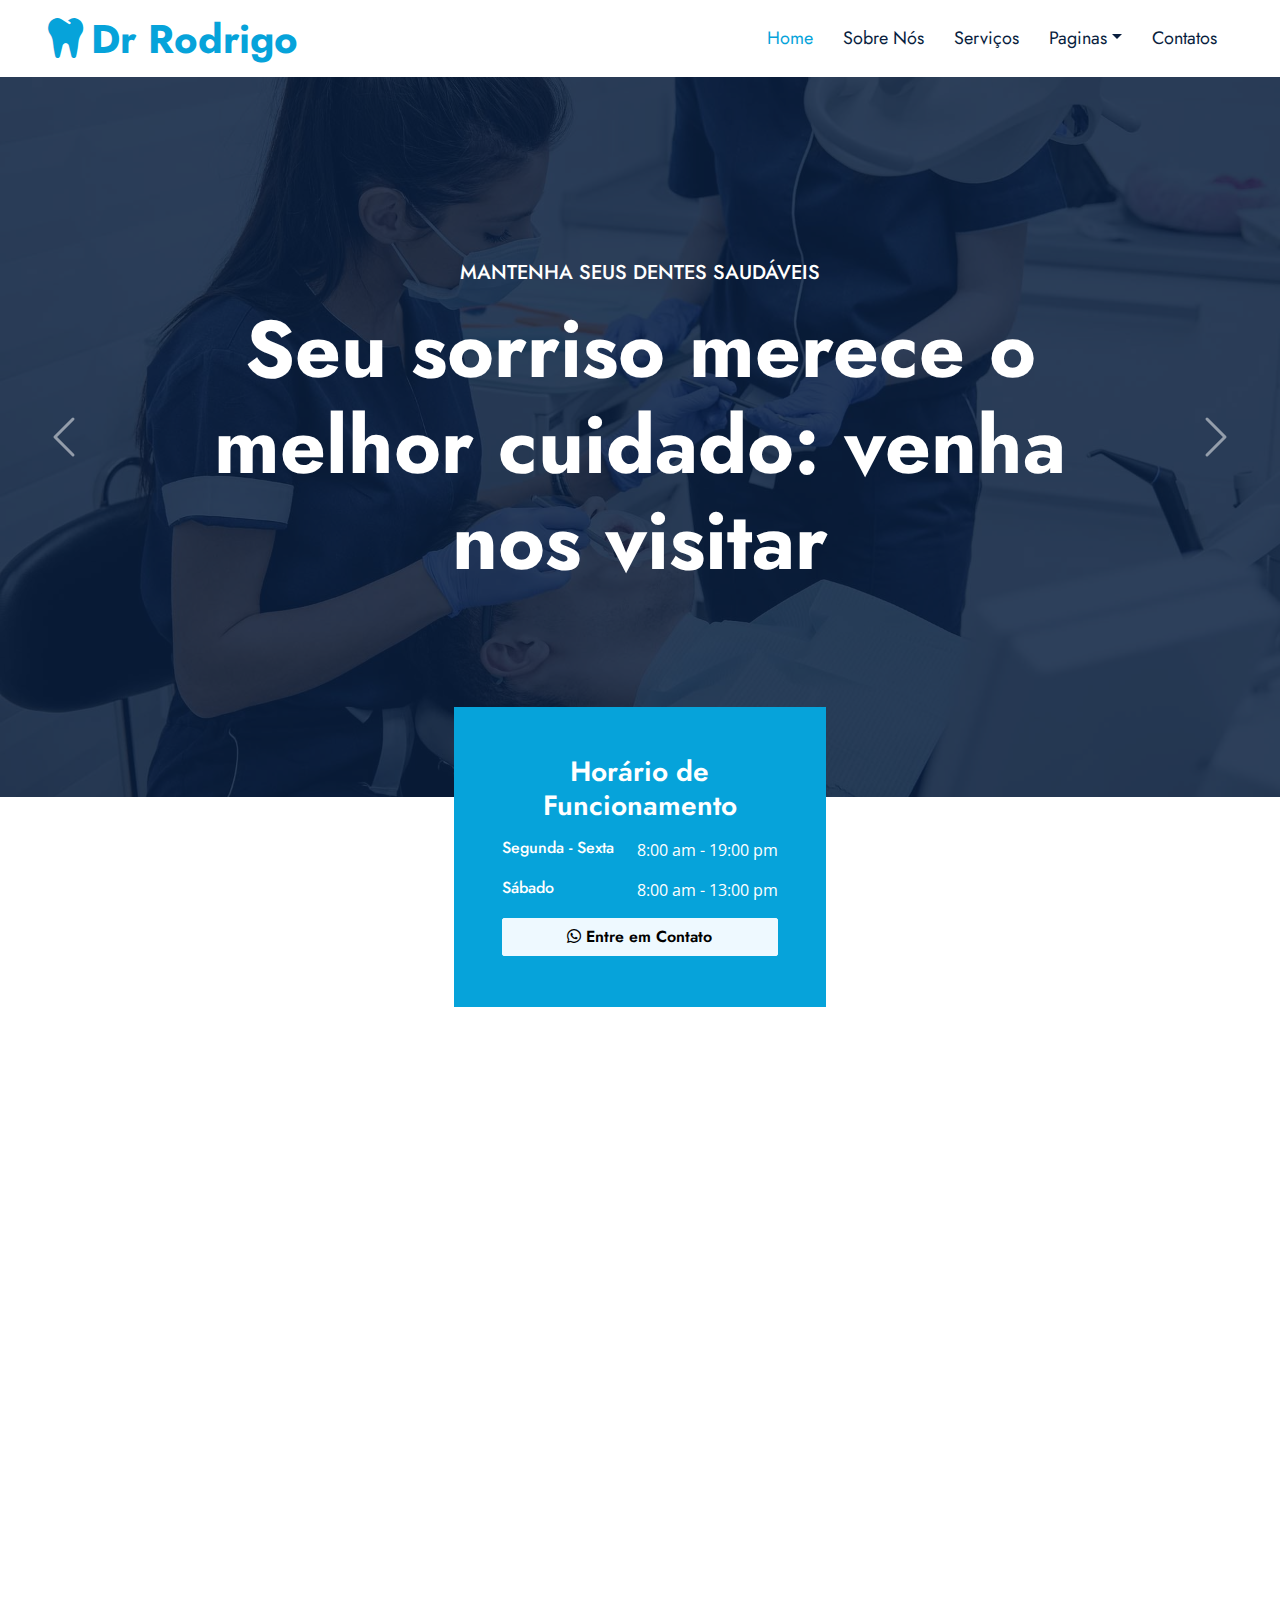
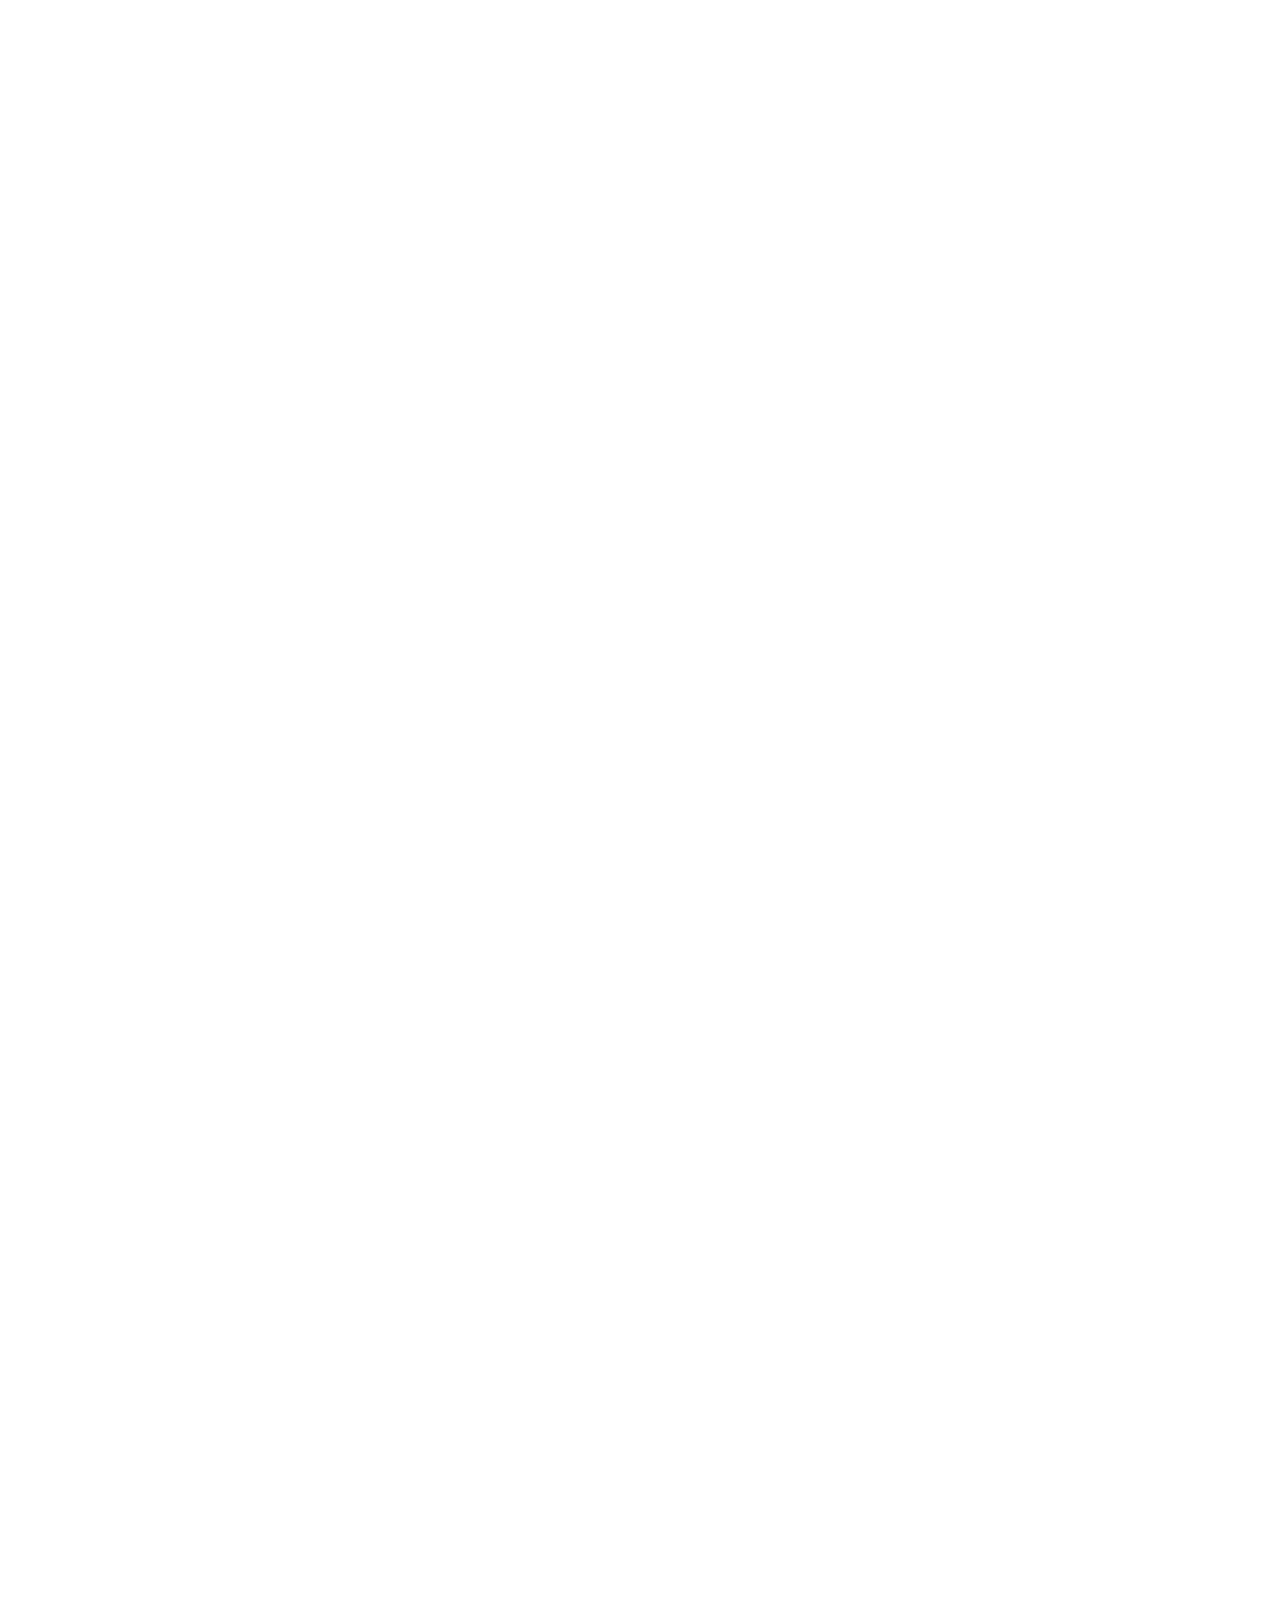
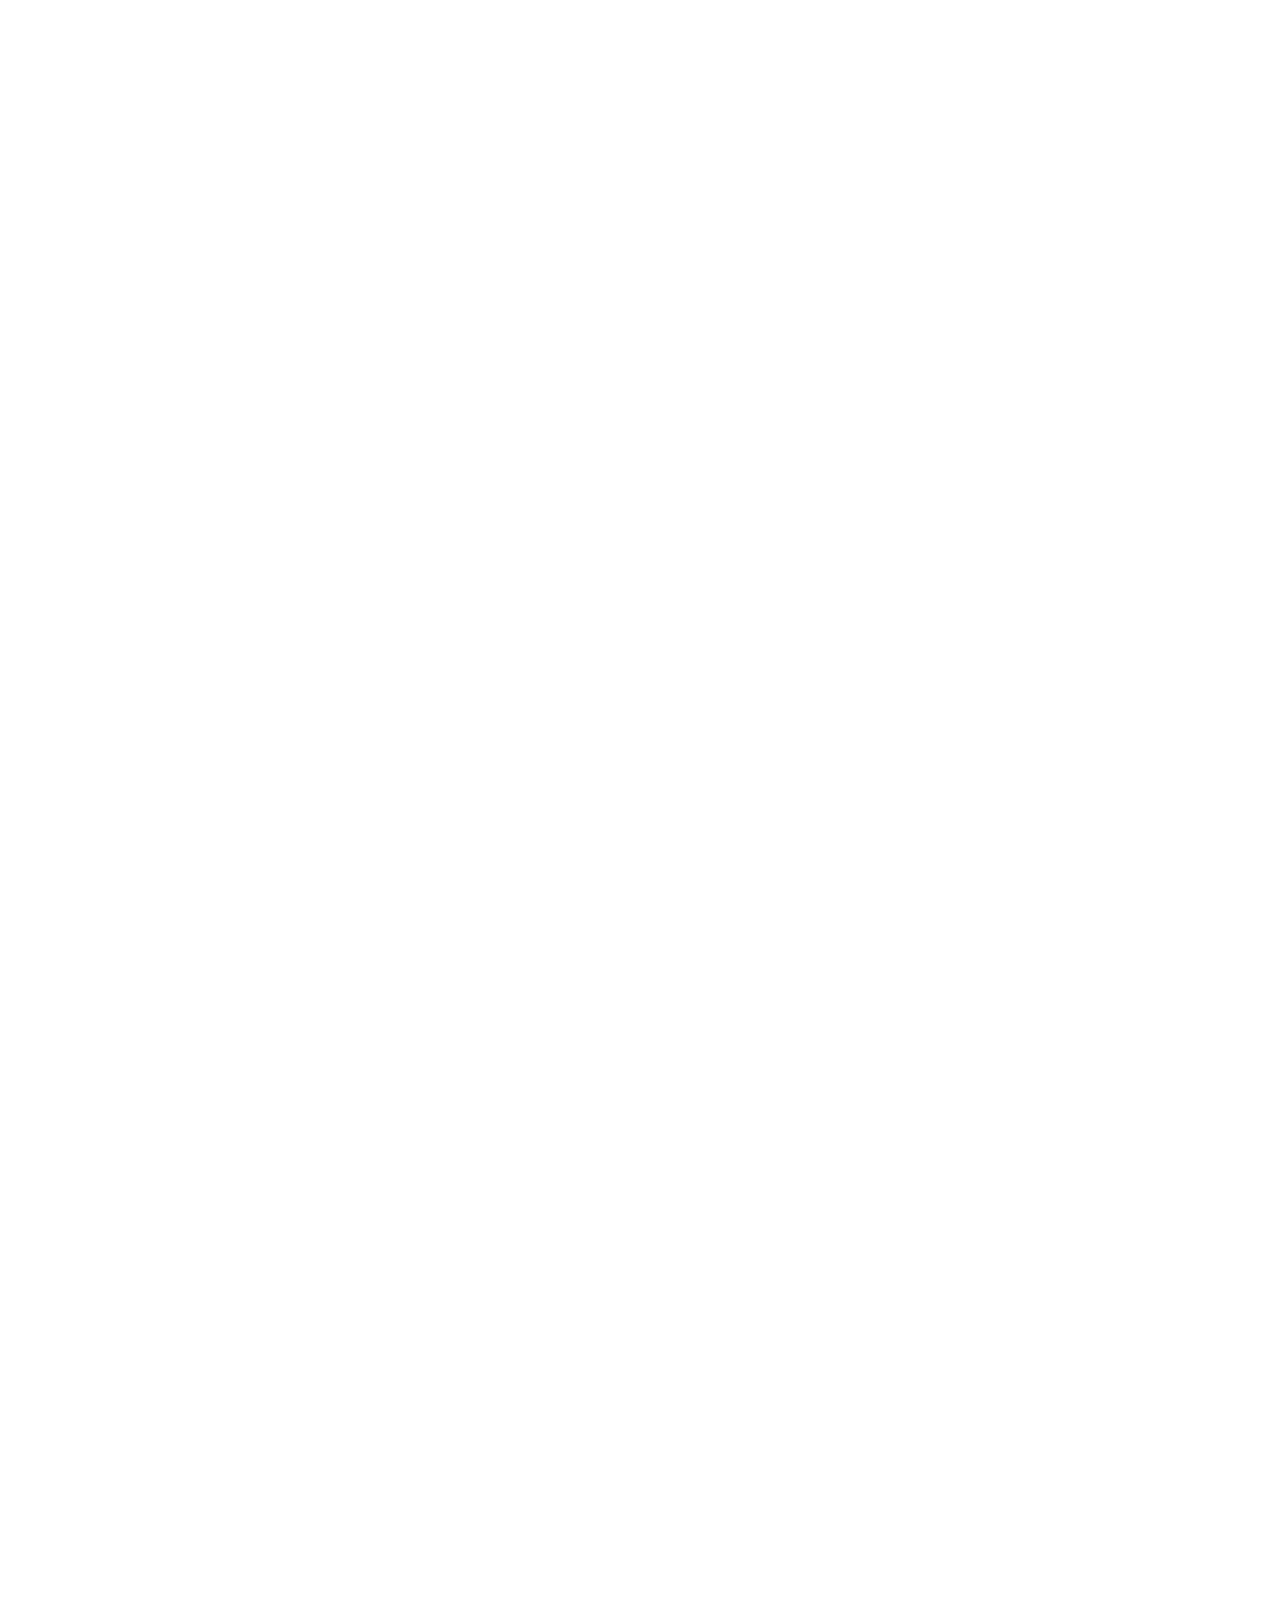
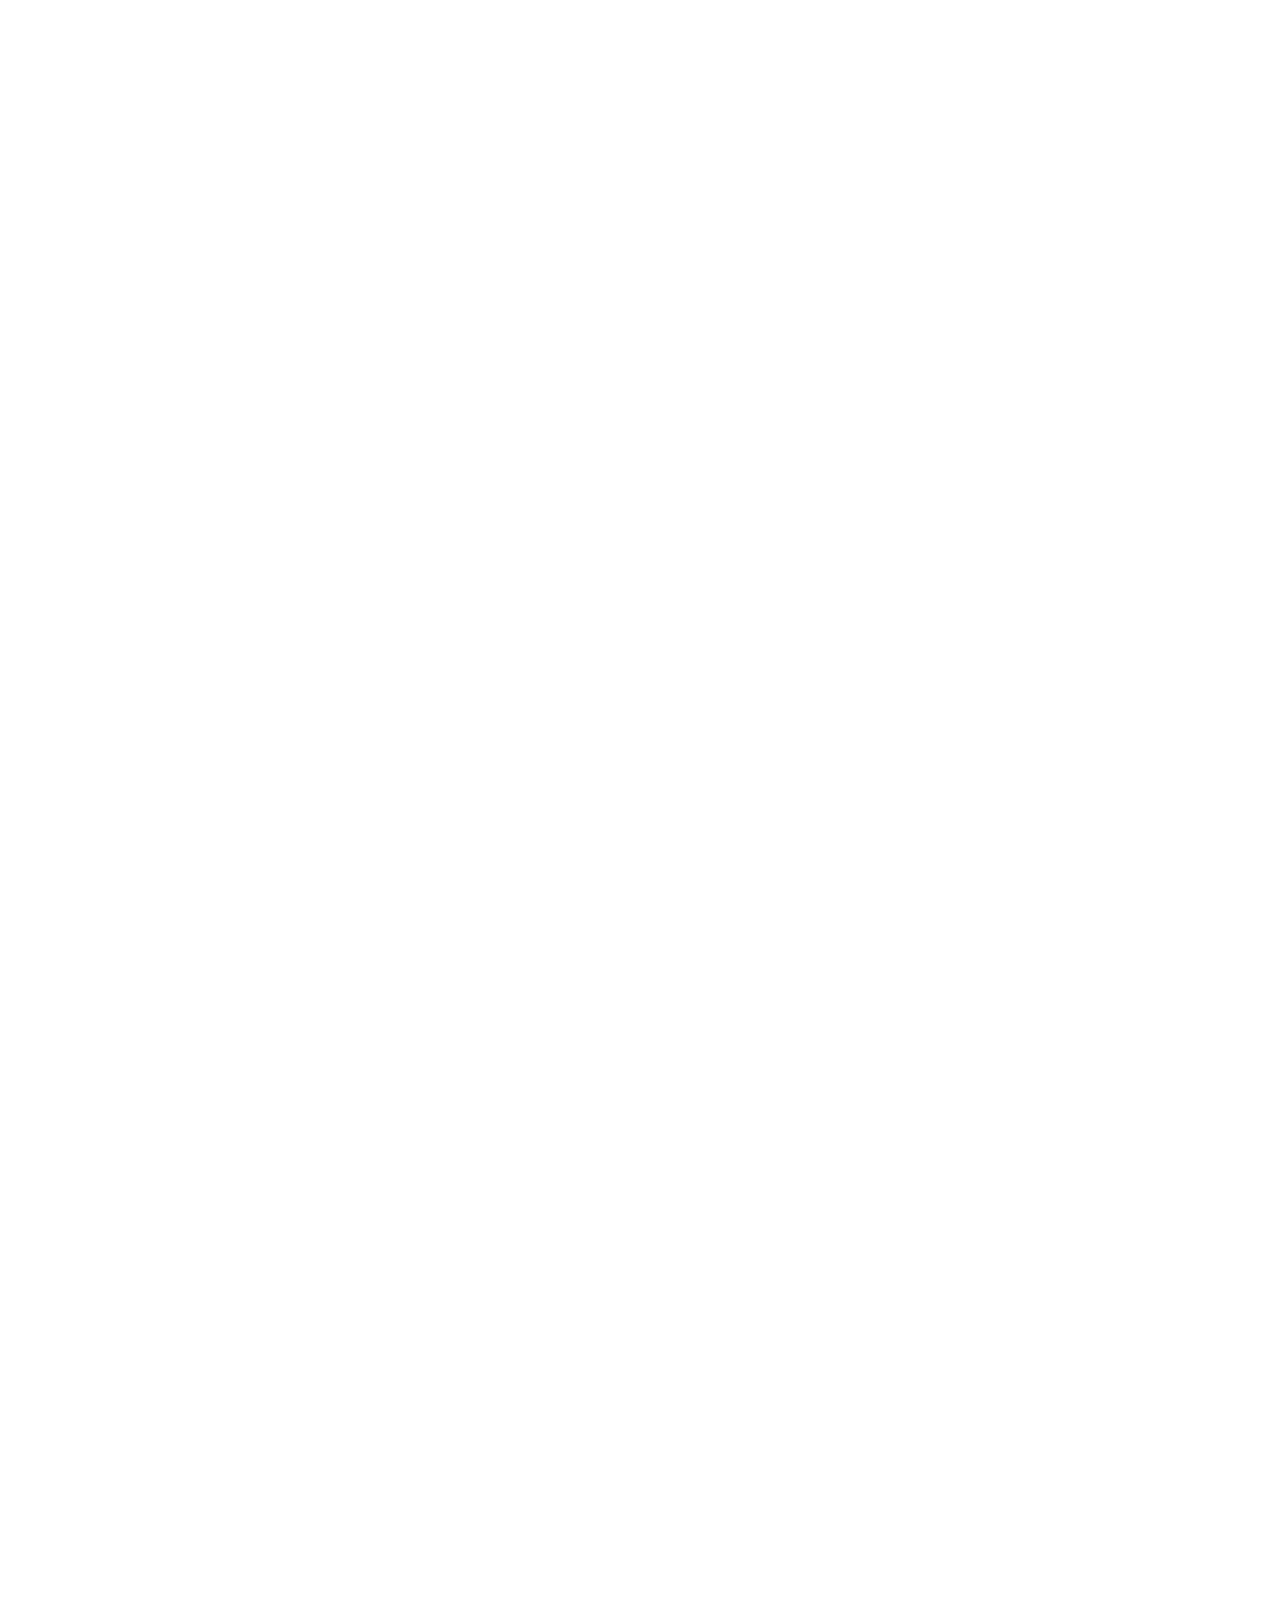
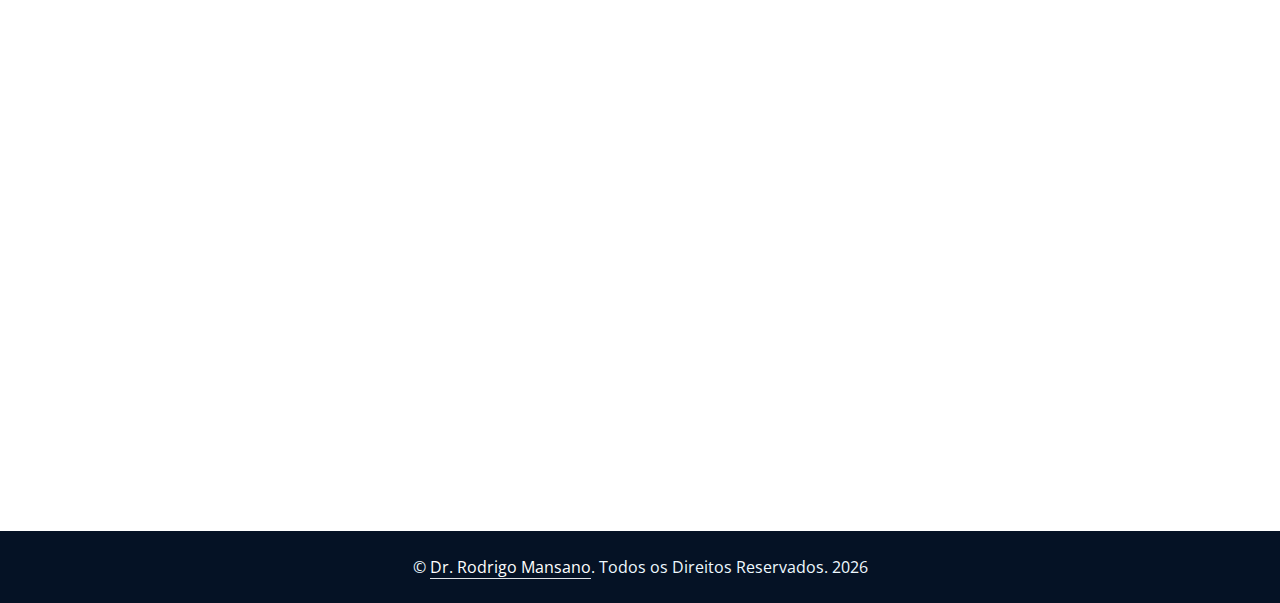
==== commit 290b7cc7: "a" ====
--- a/index.html
+++ b/index.html
@@ -1,9 +1,9 @@
 <!DOCTYPE html>
-<html lang="en">
+<html lang="pt-br">
 
 <head>
     <meta charset="utf-8">
-    <title>DentCare - Dental Clinic Website Template</title>
+    <title>Dr Rodrigo - Consultório Odontologico</title>
     <meta content="width=device-width, initial-scale=1.0" name="viewport">
     <meta content="Free HTML Templates" name="keywords">
     <meta content="Free HTML Templates" name="description">
@@ -48,33 +48,10 @@
     <!-- Spinner End -->
 
 
-    <!-- Topbar Start -->
-    <div class="container-fluid bg-light ps-5 pe-0 d-none d-lg-block">
-        <div class="row gx-0">
-            <div class="col-md-6 text-center text-lg-start mb-2 mb-lg-0">
-                <div class="d-inline-flex align-items-center">
-                    <small class="py-2"><i class="far fa-clock text-primary me-2"></i>Opening Hours: Mon - Tues : 6.00 am - 10.00 pm, Sunday Closed </small>
-                </div>
-            </div>
-            <div class="col-md-6 text-center text-lg-end">
-                <div class="position-relative d-inline-flex align-items-center bg-primary text-white top-shape px-5">
-                    <div class="me-3 pe-3 border-end py-2">
-                        <p class="m-0"><i class="fa fa-envelope-open me-2"></i>info@example.com</p>
-                    </div>
-                    <div class="py-2">
-                        <p class="m-0"><i class="fa fa-phone-alt me-2"></i>+012 345 6789</p>
-                    </div>
-                </div>
-            </div>
-        </div>
-    </div>
-    <!-- Topbar End -->
-
-
     <!-- Navbar Start -->
     <nav class="navbar navbar-expand-lg bg-white navbar-light shadow-sm px-5 py-3 py-lg-0">
         <a href="index.html" class="navbar-brand p-0">
-            <h1 class="m-0 text-primary"><i class="fa fa-tooth me-2"></i>DentCare</h1>
+            <h1 class="m-0 text-primary"><i class="fa fa-tooth me-2"></i>Dr Rodrigo</h1>
         </a>
         <button class="navbar-toggler" type="button" data-bs-toggle="collapse" data-bs-target="#navbarCollapse">
             <span class="navbar-toggler-icon"></span>
@@ -82,21 +59,21 @@
         <div class="collapse navbar-collapse" id="navbarCollapse">
             <div class="navbar-nav ms-auto py-0">
                 <a href="index.html" class="nav-item nav-link active">Home</a>
-                <a href="about.html" class="nav-item nav-link">About</a>
-                <a href="service.html" class="nav-item nav-link">Service</a>
+                <a href="about.html" class="nav-item nav-link">Sobre Nós</a>
+                <a href="service.html" class="nav-item nav-link">Serviços</a>
                 <div class="nav-item dropdown">
-                    <a href="#" class="nav-link dropdown-toggle" data-bs-toggle="dropdown">Pages</a>
+                    <a href="#" class="nav-link dropdown-toggle" data-bs-toggle="dropdown">Paginas</a>
                     <div class="dropdown-menu m-0">
-                        <a href="price.html" class="dropdown-item">Pricing Plan</a>
-                        <a href="team.html" class="dropdown-item">Our Dentist</a>
-                        <a href="testimonial.html" class="dropdown-item">Testimonial</a>
-                        <a href="appointment.html" class="dropdown-item">Appointment</a>
-                    </div>
-                </div>
-                <a href="contact.html" class="nav-item nav-link">Contact</a>
-            </div>
-            <button type="button" class="btn text-dark" data-bs-toggle="modal" data-bs-target="#searchModal"><i class="fa fa-search"></i></button>
-            <a href="appointment.html" class="btn btn-primary py-2 px-4 ms-3">Appointment</a>
+                        <a href="price.html" class="dropdown-item">Preços e Planos</a>
+                        <a href="team.html" class="dropdown-item">Nossos Dentistas</a>
+                        <a href="testimonial.html" class="dropdown-item">Depoimentos</a>
+                        <!-- <a href="appointment.html" class="dropdown-item">Appointment</a> -->
+                    </div>
+                </div>
+                <a href="contact.html" class="nav-item nav-link">Contatos</a>
+            </div>
+            <!-- <button type="button" class="btn text-dark" data-bs-toggle="modal" data-bs-target="#searchModal"><i class="fa fa-search"></i></button>
+            <a href="appointment.html" class="btn btn-primary py-2 px-4 ms-3">Appointment</a> -->
         </div>
     </nav>
     <!-- Navbar End -->
@@ -129,10 +106,10 @@
                     <img class="w-100" src="img/carousel-1.jpg" alt="Image">
                     <div class="carousel-caption d-flex flex-column align-items-center justify-content-center">
                         <div class="p-3" style="max-width: 900px;">
-                            <h5 class="text-white text-uppercase mb-3 animated slideInDown">Keep Your Teeth Healthy</h5>
-                            <h1 class="display-1 text-white mb-md-4 animated zoomIn">Take The Best Quality Dental Treatment</h1>
-                            <a href="appointment.html" class="btn btn-primary py-md-3 px-md-5 me-3 animated slideInLeft">Appointment</a>
-                            <a href="" class="btn btn-secondary py-md-3 px-md-5 animated slideInRight">Contact Us</a>
+                            <h5 class="text-white text-uppercase mb-3 animated slideInDown">Mantenha seus dentes saudáveis</h5>
+                            <h1 class="display-1 text-white mb-md-4 animated zoomIn">Seu sorriso merece o melhor cuidado: venha nos visitar</h1>
+                            <!-- <a href="appointment.html" class="btn btn-primary py-md-3 px-md-5 me-3 animated slideInLeft">Appointment</a>
+                            <a href="" class="btn btn-secondary py-md-3 px-md-5 animated slideInRight">Contact Us</a> -->
                         </div>
                     </div>
                 </div>
@@ -140,10 +117,10 @@
                     <img class="w-100" src="img/carousel-2.jpg" alt="Image">
                     <div class="carousel-caption d-flex flex-column align-items-center justify-content-center">
                         <div class="p-3" style="max-width: 900px;">
-                            <h5 class="text-white text-uppercase mb-3 animated slideInDown">Keep Your Teeth Healthy</h5>
-                            <h1 class="display-1 text-white mb-md-4 animated zoomIn">Take The Best Quality Dental Treatment</h1>
-                            <a href="appointment.html" class="btn btn-primary py-md-3 px-md-5 me-3 animated slideInLeft">Appointment</a>
-                            <a href="" class="btn btn-secondary py-md-3 px-md-5 animated slideInRight">Contact Us</a>
+                            <h5 class="text-white text-uppercase mb-3 animated slideInDown">Mantenha seus dentes saudáveis</h5>
+                            <h1 class="display-1 text-white mb-md-4 animated zoomIn">Transformamos sorrisos, renovamos vidas</h1>
+                            <!-- <a href="appointment.html" class="btn btn-primary py-md-3 px-md-5 me-3 animated slideInLeft">Appointment</a>
+                            <a href="" class="btn btn-secondary py-md-3 px-md-5 animated slideInRight">Contact Us</a> -->
                         </div>
                     </div>
                 </div>
@@ -165,27 +142,31 @@
 
     <!-- Banner Start -->
     <div class="container-fluid banner mb-5">
-        <div class="container">
-            <div class="row gx-0">
+        <div class="container text-center"> <!-- Adicione a classe text-center -->
+            <div class="row gx-0 justify-content-center"> <!-- Adicione justify-content-center -->
                 <div class="col-lg-4 wow zoomIn" data-wow-delay="0.1s">
                     <div class="bg-primary d-flex flex-column p-5" style="height: 300px;">
-                        <h3 class="text-white mb-3">Opening Hours</h3>
+                        <h3 class="text-white mb-3">Horário de Funcionamento</h3>
                         <div class="d-flex justify-content-between text-white mb-3">
-                            <h6 class="text-white mb-0">Mon - Fri</h6>
-                            <p class="mb-0"> 8:00am - 9:00pm</p>
+                            <h6 class="text-white mb-0">Segunda - Sexta</h6>
+                            <p class="mb-0"> 8:00 am - 19:00 pm</p>
                         </div>
                         <div class="d-flex justify-content-between text-white mb-3">
-                            <h6 class="text-white mb-0">Saturday</h6>
-                            <p class="mb-0"> 8:00am - 7:00pm</p>
-                        </div>
-                        <div class="d-flex justify-content-between text-white mb-3">
+                            <h6 class="text-white mb-0">Sábado</h6>
+                            <p class="mb-0"> 8:00 am - 13:00 pm</p>
+                        </div>
+                        <!-- <div class="d-flex justify-content-between text-white mb-3">
                             <h6 class="text-white mb-0">Sunday</h6>
                             <p class="mb-0"> 8:00am - 5:00pm</p>
-                        </div>
-                        <a class="btn btn-light" href="">Appointment</a>
-                    </div>
-                </div>
-                <div class="col-lg-4 wow zoomIn" data-wow-delay="0.3s">
+                        </div> -->
+                        <a class="btn btn-light" href="">
+                            <i class="fab fa-whatsapp"></i> Entre em Contato
+                        </a>
+                        
+
+                    </div>
+                </div>
+                <!-- <div class="col-lg-4 wow zoomIn" data-wow-delay="0.3s">
                     <div class="bg-dark d-flex flex-column p-5" style="height: 300px;">
                         <h3 class="text-white mb-3">Search A Doctor</h3>
                         <div class="date mb-3" id="date" data-target-input="nearest">
@@ -207,7 +188,7 @@
                         <p class="text-white">Ipsum erat ipsum dolor clita rebum no rebum dolores labore, ipsum magna at eos et eos amet.</p>
                         <h2 class="text-white mb-0">+012 345 6789</h2>
                     </div>
-                </div>
+                </div> -->
             </div>
         </div>
     </div>
@@ -220,22 +201,27 @@
             <div class="row g-5">
                 <div class="col-lg-7">
                     <div class="section-title mb-4">
-                        <h5 class="position-relative d-inline-block text-primary text-uppercase">About Us</h5>
-                        <h1 class="display-5 mb-0">The World's Best Dental Clinic That You Can Trust</h1>
-                    </div>
-                    <h4 class="text-body fst-italic mb-4">Diam dolor diam ipsum sit. Clita erat ipsum et lorem stet no lorem sit clita duo justo magna dolore</h4>
-                    <p class="mb-4">Tempor erat elitr rebum at clita. Diam dolor diam ipsum et tempor sit. Aliqu diam amet diam et eos labore. Clita erat ipsum et lorem et sit, sed stet no labore lorem sit. Sanctus clita duo justo et tempor eirmod magna dolore erat amet</p>
+                        <h5 class="position-relative d-inline-block text-primary text-uppercase">Sobre Nós</h5>
+                        <h1 class="display-5 mb-0">A Melhor Clínica Odontológica Quem Você Pode Confiar</h1>
+                    </div>
+                    <h4 class="text-body fst-italic mb-4">Na nossa clínica, temos como missão proporcionar o melhor cuidado odontológico para nossos pacientes. Com uma equipe dedicada e apaixonada pelo que faz, garantimos que cada visita seja uma experiência positiva e acolhedora. Acreditamos que um sorriso saudável é essencial para a autoestima e qualidade de vida.</h4>
+                    <!-- <p class="mb-4">Tempor erat elitr rebum at clita. Diam dolor diam ipsum et tempor sit. Aliqu diam amet diam et eos labore. Clita erat ipsum et lorem et sit, sed stet no labore lorem sit. Sanctus clita duo justo et tempor eirmod magna dolore erat amet</p> -->
                     <div class="row g-3">
                         <div class="col-sm-6 wow zoomIn" data-wow-delay="0.3s">
-                            <h5 class="mb-3"><i class="fa fa-check-circle text-primary me-3"></i>Award Winning</h5>
-                            <h5 class="mb-3"><i class="fa fa-check-circle text-primary me-3"></i>Professional Staff</h5>
+                            <h5 class="mb-3"><i class="fa fa-check-circle text-primary me-3"></i>Equipe Profissional Premiada</h5>
+                            <h5 class="mb-3"><i class="fa fa-check-circle text-primary me-3"></i>Atendimento Imediato</h5>
                         </div>
                         <div class="col-sm-6 wow zoomIn" data-wow-delay="0.6s">
-                            <h5 class="mb-3"><i class="fa fa-check-circle text-primary me-3"></i>24/7 Opened</h5>
-                            <h5 class="mb-3"><i class="fa fa-check-circle text-primary me-3"></i>Fair Prices</h5>
-                        </div>
-                    </div>
-                    <a href="appointment.html" class="btn btn-primary py-3 px-5 mt-4 wow zoomIn" data-wow-delay="0.6s">Make Appointment</a>
+                            <h5 class="mb-3"><i class="fa fa-check-circle text-primary me-3"></i>Preço Justo e Acessível</h5>
+                            <h5 class="mb-3"><i class="fa fa-check-circle text-primary me-3"></i>Atedimento 24/7</h5>
+                        </div>
+                    </div>
+                    <!-- <a href="appointment.html" class="btn btn-primary py-3 px-5 mt-4 wow zoomIn" data-wow-delay="0.6s">Make Appointment</a> -->
+                    <a class="btn btn-primary py-3 px-5 mt-4 wow zoomInDown" href="">
+                        <i class="fab fa-whatsapp"></i> Entre em Contato
+                    </a>
+                    
+
                 </div>
                 <div class="col-lg-5" style="min-height: 500px;">
                     <div class="position-relative h-100">
@@ -251,14 +237,13 @@
     <!-- Appointment Start -->
     <div class="container-fluid bg-primary bg-appointment my-5 wow fadeInUp" data-wow-delay="0.1s">
         <div class="container">
-            <div class="row gx-5">
-                <div class="col-lg-6 py-5">
+            <div class="row gx-5 d-flex justify-content-center align-items-center" style="min-height: 300px;"> <!-- Centraliza horizontalmente e verticalmente -->
+                <div class="col-lg-6 py-5 text-center"> <!-- Adiciona centralização ao conteúdo -->
                     <div class="py-5">
-                        <h1 class="display-5 text-white mb-4">We Are A Certified and Award Winning Dental Clinic You Can Trust</h1>
-                        <p class="text-white mb-0">Eirmod sed tempor lorem ut dolores. Aliquyam sit sadipscing kasd ipsum. Dolor ea et dolore et at sea ea at dolor, justo ipsum duo rebum sea invidunt voluptua. Eos vero eos vero ea et dolore eirmod et. Dolores diam duo invidunt lorem. Elitr ut dolores magna sit. Sea dolore sanctus sed et. Takimata takimata sanctus sed.</p>
-                    </div>
-                </div>
-                <div class="col-lg-6">
+                        <h1 class="display-5 text-white mb-4">Somos uma clínica odontológica certificada e premiada na qual você pode confiar</h1>
+                    </div>
+                </div>
+                <!-- <div class="col-lg-6">
                     <div class="appointment-form h-100 d-flex flex-column justify-content-center text-center p-5 wow zoomIn" data-wow-delay="0.6s">
                         <h1 class="text-white mb-4">Make Appointment</h1>
                         <form>
@@ -305,7 +290,7 @@
                             </div>
                         </form>
                     </div>
-                </div>
+                </div> -->
             </div>
         </div>
     </div>
@@ -324,8 +309,8 @@
                 </div>
                 <div class="col-lg-7">
                     <div class="section-title mb-5">
-                        <h5 class="position-relative d-inline-block text-primary text-uppercase">Our Services</h5>
-                        <h1 class="display-5 mb-0">We Offer The Best Quality Dental Services</h1>
+                        <h5 class="position-relative d-inline-block text-primary text-uppercase">Nossos Serviços</h5>
+                        <h1 class="display-5 mb-0">Oferecemos os melhores serviços odontológicos de qualidade</h1>
                     </div>
                     <div class="row g-5">
                         <div class="col-md-6 service-item wow zoomIn" data-wow-delay="0.6s">
@@ -333,7 +318,7 @@
                                 <img class="img-fluid" src="img/service-1.jpg" alt="">
                             </div>
                             <div class="position-relative bg-light rounded-bottom text-center p-4">
-                                <h5 class="m-0">Cosmetic Dentistry</h5>
+                                <h5 class="m-0">Ortodontia</h5>
                             </div>
                         </div>
                         <div class="col-md-6 service-item wow zoomIn" data-wow-delay="0.9s">
@@ -341,7 +326,7 @@
                                 <img class="img-fluid" src="img/service-2.jpg" alt="">
                             </div>
                             <div class="position-relative bg-light rounded-bottom text-center p-4">
-                                <h5 class="m-0">Dental Implants</h5>
+                                <h5 class="m-0">Implantes Dentários</h5>
                             </div>
                         </div>
                     </div>
@@ -355,7 +340,7 @@
                                 <img class="img-fluid" src="img/service-3.jpg" alt="">
                             </div>
                             <div class="position-relative bg-light rounded-bottom text-center p-4">
-                                <h5 class="m-0">Dental Bridges</h5>
+                                <h5 class="m-0">Odontopediatria</h5>
                             </div>
                         </div>
                         <div class="col-md-6 service-item wow zoomIn" data-wow-delay="0.6s">
@@ -363,18 +348,18 @@
                                 <img class="img-fluid" src="img/service-4.jpg" alt="">
                             </div>
                             <div class="position-relative bg-light rounded-bottom text-center p-4">
-                                <h5 class="m-0">Teeth Whitening</h5>
-                            </div>
-                        </div>
-                    </div>
-                </div>
-                <div class="col-lg-5 service-item wow zoomIn" data-wow-delay="0.9s">
+                                <h5 class="m-0">Clareamento Dental</h5>
+                            </div>
+                        </div>
+                    </div>
+                </div>
+                <!-- <div class="col-lg-5 service-item wow zoomIn" data-wow-delay="0.9s">
                     <div class="position-relative bg-primary rounded h-100 d-flex flex-column align-items-center justify-content-center text-center p-4">
                         <h3 class="text-white mb-3">Make Appointment</h3>
                         <p class="text-white mb-3">Clita ipsum magna kasd rebum at ipsum amet dolor justo dolor est magna stet eirmod</p>
                         <h2 class="text-white mb-0">+012 345 6789</h2>
                     </div>
-                </div>
+                </div> -->
             </div>
         </div>
     </div>
@@ -387,15 +372,20 @@
             <div class="row justify-content-center">
                 <div class="col-lg-7 wow zoomIn" data-wow-delay="0.6s">
                     <div class="offer-text text-center rounded p-5">
-                        <h1 class="display-5 text-white">Save 30% On Your First Dental Checkup</h1>
-                        <p class="text-white mb-4">Eirmod sed tempor lorem ut dolores sit kasd ipsum. Dolor ea et dolore et at sea ea at dolor justo ipsum duo rebum sea. Eos vero eos vero ea et dolore eirmod diam duo lorem magna sit dolore sed et.</p>
-                        <a href="appointment.html" class="btn btn-dark py-3 px-5 me-3">Appointment</a>
-                        <a href="" class="btn btn-light py-3 px-5">Read More</a>
-                    </div>
-                </div>
-            </div>
-        </div>
-    </div>
+                        <h1 class="display-5 text-white">Economize 30% na Sua Primeira Consulta Odontológica</h1>
+                        <p class="text-white mb-4">Aproveite essa oportunidade exclusiva! Cuide da saúde do seu sorriso com nosso atendimento de excelência e pague menos na sua primeira visita. Venha conhecer nossos tratamentos e tenha o sorriso que você sempre sonhou.</p>
+                        
+                        <a class="btn btn-dark py-3 px-5 me-3 mt-4" href=""> <!-- Adicionei a classe mt-4 -->
+                            <i class="fab fa-whatsapp"></i> Entre em Contato
+                        </a>
+                        
+                    </div>
+                </div>
+            </div>
+        </div>
+    </div>
+    
+    
     <!-- Offer End -->
 
 
@@ -405,12 +395,12 @@
             <div class="row g-5">
                 <div class="col-lg-5">
                     <div class="section-title mb-4">
-                        <h5 class="position-relative d-inline-block text-primary text-uppercase">Pricing Plan</h5>
-                        <h1 class="display-5 mb-0">We Offer Fair Prices for Dental Treatment</h1>
-                    </div>
-                    <p class="mb-4">Tempor erat elitr rebum at clita. Diam dolor diam ipsum et tempor sit. Aliqu diam amet diam et eos labore. Clita erat ipsum et lorem et sit, sed stet no labore lorem sit. Sanctus clita duo justo eirmod magna dolore erat amet</p>
-                    <h5 class="text-uppercase text-primary wow fadeInUp" data-wow-delay="0.3s">Call for Appointment</h5>
-                    <h1 class="wow fadeInUp" data-wow-delay="0.6s">+012 345 6789</h1>
+                        <h5 class="position-relative d-inline-block text-primary text-uppercase">Planos e Preço</h5>
+                        <h1 class="display-5 mb-0">Oferecemos preços justos para tratamento odontológico</h1>
+                    </div>
+                    <p class="mb-4">Na nossa clínica, acreditamos que o cuidado com a saúde bucal deve ser acessível a todos. Por isso, oferecemos planos personalizados e preços justos, sempre com a qualidade e atenção que você merece. Seja para tratamentos preventivos, estéticos ou de reabilitação, temos opções flexíveis que se adequam às suas necessidades e ao seu orçamento. Entre em contato para conhecer nossos planos e garantir um sorriso saudável e bonito.</p>
+                    <!-- <h5 class="text-uppercase text-primary wow fadeInUp" data-wow-delay="0.3s">Call for Appointment</h5>
+                    <h1 class="wow fadeInUp" data-wow-delay="0.6s">+012 345 6789</h1> -->
                 </div>
                 <div class="col-lg-7">
                     <div class="owl-carousel price-carousel wow zoomIn" data-wow-delay="0.9s">
@@ -418,52 +408,53 @@
                             <div class="position-relative">
                                 <img class="img-fluid rounded-top" src="img/price-1.jpg" alt="">
                                 <div class="d-flex align-items-center justify-content-center bg-light rounded pt-2 px-3 position-absolute top-100 start-50 translate-middle" style="z-index: 2;">
-                                    <h2 class="text-primary m-0">$35</h2>
+                                    <h2 class="text-primary m-0">R$35</h2>
                                 </div>
                             </div>
                             <div class="position-relative text-center bg-light border-bottom border-primary py-5 p-4">
-                                <h4>Teeth Whitening</h4>
+                                <h4>Clareamento Dental</h4>
                                 <hr class="text-primary w-50 mx-auto mt-0">
-                                <div class="d-flex justify-content-between mb-3"><span>Modern Equipment</span><i class="fa fa-check text-primary pt-1"></i></div>
-                                <div class="d-flex justify-content-between mb-3"><span>Professional Dentist</span><i class="fa fa-check text-primary pt-1"></i></div>
-                                <div class="d-flex justify-content-between mb-2"><span>24/7 Call Support</span><i class="fa fa-check text-primary pt-1"></i></div>
-                                <a href="appointment.html" class="btn btn-primary py-2 px-4 position-absolute top-100 start-50 translate-middle">Appointment</a>
+                                <div class="d-flex justify-content-between mb-3"><span>Equipamentos Modernos</span><i class="fa fa-check text-primary pt-1"></i></div>
+                                <div class="d-flex justify-content-between mb-3"><span>Dentista Profissional</span><i class="fa fa-check text-primary pt-1"></i></div>
+                                <div class="d-flex justify-content-between mb-2"><span>Suporte 24/7</span><i class="fa fa-check text-primary pt-1"></i></div>
+                                <a href="appointment.html" class="btn btn-primary py-2 px-4 position-absolute top-100 start-50 translate-middle">Agendar Consulta</a>
                             </div>
                         </div>
                         <div class="price-item pb-4">
                             <div class="position-relative">
                                 <img class="img-fluid rounded-top" src="img/price-2.jpg" alt="">
                                 <div class="d-flex align-items-center justify-content-center bg-light rounded pt-2 px-3 position-absolute top-100 start-50 translate-middle" style="z-index: 2;">
-                                    <h2 class="text-primary m-0">$49</h2>
+                                    <h2 class="text-primary m-0">R$49</h2>
                                 </div>
                             </div>
                             <div class="position-relative text-center bg-light border-bottom border-primary py-5 p-4">
-                                <h4>Dental Implant</h4>
+                                <h4>Implante Dentário</h4>
                                 <hr class="text-primary w-50 mx-auto mt-0">
-                                <div class="d-flex justify-content-between mb-3"><span>Modern Equipment</span><i class="fa fa-check text-primary pt-1"></i></div>
-                                <div class="d-flex justify-content-between mb-3"><span>Professional Dentist</span><i class="fa fa-check text-primary pt-1"></i></div>
-                                <div class="d-flex justify-content-between mb-2"><span>24/7 Call Support</span><i class="fa fa-check text-primary pt-1"></i></div>
-                                <a href="appointment.html" class="btn btn-primary py-2 px-4 position-absolute top-100 start-50 translate-middle">Appointment</a>
+                                <div class="d-flex justify-content-between mb-3"><span>Equipamentos Modernos</span><i class="fa fa-check text-primary pt-1"></i></div>
+                                <div class="d-flex justify-content-between mb-3"><span>Dentista Profissional</span><i class="fa fa-check text-primary pt-1"></i></div>
+                                <div class="d-flex justify-content-between mb-2"><span>Suporte 24/7</span><i class="fa fa-check text-primary pt-1"></i></div>
+                                <a href="appointment.html" class="btn btn-primary py-2 px-4 position-absolute top-100 start-50 translate-middle">Agendar Consulta</a>
                             </div>
                         </div>
                         <div class="price-item pb-4">
                             <div class="position-relative">
                                 <img class="img-fluid rounded-top" src="img/price-3.jpg" alt="">
                                 <div class="d-flex align-items-center justify-content-center bg-light rounded pt-2 px-3 position-absolute top-100 start-50 translate-middle" style="z-index: 2;">
-                                    <h2 class="text-primary m-0">$99</h2>
+                                    <h2 class="text-primary m-0">R$99</h2>
                                 </div>
                             </div>
                             <div class="position-relative text-center bg-light border-bottom border-primary py-5 p-4">
-                                <h4>Root Canal</h4>
+                                <h4>Tratamento de Canal</h4>
                                 <hr class="text-primary w-50 mx-auto mt-0">
-                                <div class="d-flex justify-content-between mb-3"><span>Modern Equipment</span><i class="fa fa-check text-primary pt-1"></i></div>
-                                <div class="d-flex justify-content-between mb-3"><span>Professional Dentist</span><i class="fa fa-check text-primary pt-1"></i></div>
-                                <div class="d-flex justify-content-between mb-2"><span>24/7 Call Support</span><i class="fa fa-check text-primary pt-1"></i></div>
-                                <a href="appointment.html" class="btn btn-primary py-2 px-4 position-absolute top-100 start-50 translate-middle">Appointment</a>
-                            </div>
-                        </div>
-                    </div>
-                </div>
+                                <div class="d-flex justify-content-between mb-3"><span>Equipamentos Modernos</span><i class="fa fa-check text-primary pt-1"></i></div>
+                                <div class="d-flex justify-content-between mb-3"><span>Dentista Profissional</span><i class="fa fa-check text-primary pt-1"></i></div>
+                                <div class="d-flex justify-content-between mb-2"><span>Suporte 24/7</span><i class="fa fa-check text-primary pt-1"></i></div>
+                                <a href="appointment.html" class="btn btn-primary py-2 px-4 position-absolute top-100 start-50 translate-middle">Agendar Consulta</a>
+                            </div>
+                        </div>
+                    </div>
+                </div>
+                
             </div>
         </div>
     </div>
@@ -478,21 +469,36 @@
                     <div class="owl-carousel testimonial-carousel rounded p-5 wow zoomIn" data-wow-delay="0.6s">
                         <div class="testimonial-item text-center text-white">
                             <img class="img-fluid mx-auto rounded mb-4" src="img/testimonial-1.jpg" alt="">
-                            <p class="fs-5">Dolores sed duo clita justo dolor et stet lorem kasd dolore lorem ipsum. At lorem lorem magna ut et, nonumy labore diam erat. Erat dolor rebum sit ipsum.</p>
+                            <p class="fs-5">O atendimento foi excelente e o tratamento superou minhas expectativas. A equipe é muito atenciosa e prestativa. Recomendo a todos!</p>
                             <hr class="mx-auto w-25">
-                            <h4 class="text-white mb-0">Client Name</h4>
+                            <h4 class="text-white mb-0">Maria Aparecida</h4>
                         </div>
                         <div class="testimonial-item text-center text-white">
                             <img class="img-fluid mx-auto rounded mb-4" src="img/testimonial-2.jpg" alt="">
-                            <p class="fs-5">Dolores sed duo clita justo dolor et stet lorem kasd dolore lorem ipsum. At lorem lorem magna ut et, nonumy labore diam erat. Erat dolor rebum sit ipsum.</p>
+                            <p class="fs-5">O ambiente da clínica é muito acolhedor, e o cuidado com o paciente é realmente diferenciado. Fiquei muito satisfeito com os resultados!</p>
                             <hr class="mx-auto w-25">
-                            <h4 class="text-white mb-0">Client Name</h4>
-                        </div>
-                    </div>
-                </div>
-            </div>
-        </div>
-    </div>
+                            <h4 class="text-white mb-0">Paula Santos</h4>
+                        </div>
+                        <!-- Novo depoimento 1 -->
+                        <div class="testimonial-item text-center text-white">
+                            <img class="img-fluid mx-auto rounded mb-4" src="img/testimonial-1.jpg" alt="">
+                            <p class="fs-5">Depois de anos evitando o dentista, encontrei aqui o atendimento que precisava. A equipe é fantástica e me senti à vontade durante todo o tratamento.</p>
+                            <hr class="mx-auto w-25">
+                            <h4 class="text-white mb-0">Carme Lúcia</h4>
+                        </div>
+                        <!-- Novo depoimento 2 -->
+                        <div class="testimonial-item text-center text-white">
+                            <img class="img-fluid mx-auto rounded mb-4" src="img/testimonial-2.jpg" alt="">
+                            <p class="fs-5">A clínica oferece um excelente serviço com tecnologia de ponta. Fiquei impressionado com a atenção aos detalhes e o profissionalismo da equipe.</p>
+                            <hr class="mx-auto w-25">
+                            <h4 class="text-white mb-0">Regina Souza</h4>
+                        </div>
+                    </div>
+                </div>
+            </div>
+        </div>
+    </div>
+    
     <!-- Testimonial End -->
 
 
@@ -502,9 +508,11 @@
             <div class="row g-5">
                 <div class="col-lg-4 wow slideInUp" data-wow-delay="0.1s">
                     <div class="section-title bg-light rounded h-100 p-5">
-                        <h5 class="position-relative d-inline-block text-primary text-uppercase">Our Dentist</h5>
-                        <h1 class="display-6 mb-4">Meet Our Certified & Experienced Dentist</h1>
-                        <a href="appointment.html" class="btn btn-primary py-3 px-5">Appointment</a>
+                        <h5 class="position-relative d-inline-block text-primary text-uppercase">Nossos Dentistas</h5>
+                        <h1 class="display-6 mb-4">Conheça Nossos Dentistas Certificados e Experientes</h1>
+                        <a class="btn btn-dark py-3 px-5 me-3 mt-4" href=""> <!-- Adicionei a classe mt-4 -->
+                            <i class="fab fa-whatsapp"></i> Entre em Contato
+                        </a>
                     </div>
                 </div>
                 <div class="col-lg-4 wow slideInUp" data-wow-delay="0.3s">
@@ -519,8 +527,8 @@
                             </div>
                         </div>
                         <div class="team-text position-relative bg-light text-center rounded-bottom p-4 pt-5">
-                            <h4 class="mb-2">Dr. John Doe</h4>
-                            <p class="text-primary mb-0">Implant Surgeon</p>
+                            <h4 class="mb-2">Dr. Juan Santos</h4>
+                            <p class="text-primary mb-0">Cirurgião de Implantes</p>
                         </div>
                     </div>
                 </div>
@@ -536,8 +544,8 @@
                             </div>
                         </div>
                         <div class="team-text position-relative bg-light text-center rounded-bottom p-4 pt-5">
-                            <h4 class="mb-2">Dr. John Doe</h4>
-                            <p class="text-primary mb-0">Implant Surgeon</p>
+                            <h4 class="mb-2">Dra. Aline Silva</h4>
+                            <p class="text-primary mb-0">Cirurgião de Implantes</p>
                         </div>
                     </div>
                 </div>
@@ -553,8 +561,8 @@
                             </div>
                         </div>
                         <div class="team-text position-relative bg-light text-center rounded-bottom p-4 pt-5">
-                            <h4 class="mb-2">Dr. John Doe</h4>
-                            <p class="text-primary mb-0">Implant Surgeon</p>
+                            <h4 class="mb-2">Dr. Carlos Zam</h4>
+                            <p class="text-primary mb-0">Cirurgião de Implantes</p>
                         </div>
                     </div>
                 </div>
@@ -570,8 +578,8 @@
                             </div>
                         </div>
                         <div class="team-text position-relative bg-light text-center rounded-bottom p-4 pt-5">
-                            <h4 class="mb-2">Dr. John Doe</h4>
-                            <p class="text-primary mb-0">Implant Surgeon</p>
+                            <h4 class="mb-2">Dra. Raíssa Zema </h4>
+                            <p class="text-primary mb-0">Cirurgião de Implantes</p>
                         </div>
                     </div>
                 </div>
@@ -587,14 +595,15 @@
                             </div>
                         </div>
                         <div class="team-text position-relative bg-light text-center rounded-bottom p-4 pt-5">
-                            <h4 class="mb-2">Dr. John Doe</h4>
-                            <p class="text-primary mb-0">Implant Surgeon</p>
-                        </div>
-                    </div>
-                </div>
-            </div>
-        </div>
-    </div>
+                            <h4 class="mb-2">Dr. John Alves</h4>
+                            <p class="text-primary mb-0">Cirurgião de Implantes</p>
+                        </div>
+                    </div>
+                </div>
+            </div>
+        </div>
+    </div>
+    
     <!-- Team End -->
 
 
@@ -619,33 +628,33 @@
         <div class="container pt-5">
             <div class="row g-5 pt-4">
                 <div class="col-lg-3 col-md-6">
-                    <h3 class="text-white mb-4">Quick Links</h3>
+                    <h3 class="text-white mb-4">Links Rápidos</h3>
                     <div class="d-flex flex-column justify-content-start">
-                        <a class="text-light mb-2" href="#"><i class="bi bi-arrow-right text-primary me-2"></i>Home</a>
-                        <a class="text-light mb-2" href="#"><i class="bi bi-arrow-right text-primary me-2"></i>About Us</a>
-                        <a class="text-light mb-2" href="#"><i class="bi bi-arrow-right text-primary me-2"></i>Our Services</a>
-                        <a class="text-light mb-2" href="#"><i class="bi bi-arrow-right text-primary me-2"></i>Latest Blog</a>
-                        <a class="text-light" href="#"><i class="bi bi-arrow-right text-primary me-2"></i>Contact Us</a>
+                        <a class="text-light mb-2" href="#"><i class="bi bi-arrow-right text-primary me-2"></i>Início</a>
+                        <a class="text-light mb-2" href="#"><i class="bi bi-arrow-right text-primary me-2"></i>Sobre Nós</a>
+                        <a class="text-light mb-2" href="#"><i class="bi bi-arrow-right text-primary me-2"></i>Nossos Serviços</a>
+                        <a class="text-light mb-2" href="#"><i class="bi bi-arrow-right text-primary me-2"></i>Últimos Artigos</a>
+                        <a class="text-light" href="#"><i class="bi bi-arrow-right text-primary me-2"></i>Contato</a>
                     </div>
                 </div>
                 <div class="col-lg-3 col-md-6">
-                    <h3 class="text-white mb-4">Popular Links</h3>
+                    <h3 class="text-white mb-4">Links Populares</h3>
                     <div class="d-flex flex-column justify-content-start">
-                        <a class="text-light mb-2" href="#"><i class="bi bi-arrow-right text-primary me-2"></i>Home</a>
-                        <a class="text-light mb-2" href="#"><i class="bi bi-arrow-right text-primary me-2"></i>About Us</a>
-                        <a class="text-light mb-2" href="#"><i class="bi bi-arrow-right text-primary me-2"></i>Our Services</a>
-                        <a class="text-light mb-2" href="#"><i class="bi bi-arrow-right text-primary me-2"></i>Latest Blog</a>
-                        <a class="text-light" href="#"><i class="bi bi-arrow-right text-primary me-2"></i>Contact Us</a>
+                        <a class="text-light mb-2" href="#"><i class="bi bi-arrow-right text-primary me-2"></i>Início</a>
+                        <a class="text-light mb-2" href="#"><i class="bi bi-arrow-right text-primary me-2"></i>Sobre Nós</a>
+                        <a class="text-light mb-2" href="#"><i class="bi bi-arrow-right text-primary me-2"></i>Nossos Serviços</a>
+                        <a class="text-light mb-2" href="#"><i class="bi bi-arrow-right text-primary me-2"></i>Últimos Artigos</a>
+                        <a class="text-light" href="#"><i class="bi bi-arrow-right text-primary me-2"></i>Contato</a>
                     </div>
                 </div>
                 <div class="col-lg-3 col-md-6">
-                    <h3 class="text-white mb-4">Get In Touch</h3>
-                    <p class="mb-2"><i class="bi bi-geo-alt text-primary me-2"></i>123 Street, New York, USA</p>
-                    <p class="mb-2"><i class="bi bi-envelope-open text-primary me-2"></i>info@example.com</p>
+                    <h3 class="text-white mb-4">Entre em Contato</h3>
+                    <p class="mb-2"><i class="bi bi-geo-alt text-primary me-2"></i>123 Rua, São Paulo, Brasil</p>
+                    <p class="mb-2"><i class="bi bi-envelope-open text-primary me-2"></i>info@exemplo.com</p>
                     <p class="mb-0"><i class="bi bi-telephone text-primary me-2"></i>+012 345 67890</p>
                 </div>
                 <div class="col-lg-3 col-md-6">
-                    <h3 class="text-white mb-4">Follow Us</h3>
+                    <h3 class="text-white mb-4">Siga-nos</h3>
                     <div class="d-flex">
                         <a class="btn btn-lg btn-primary btn-lg-square rounded me-2" href="#"><i class="fab fa-twitter fw-normal"></i></a>
                         <a class="btn btn-lg btn-primary btn-lg-square rounded me-2" href="#"><i class="fab fa-facebook-f fw-normal"></i></a>
@@ -659,17 +668,23 @@
     <div class="container-fluid text-light py-4" style="background: #051225;">
         <div class="container">
             <div class="row g-0">
-                <div class="col-md-6 text-center text-md-start">
-                    <p class="mb-md-0">&copy; <a class="text-white border-bottom" href="#">Your Site Name</a>. All Rights Reserved.</p>
-                </div>
-                <div class="col-md-6 text-center text-md-end">
-                    <p class="mb-0">Designed by <a class="text-white border-bottom" href="https://htmlcodex.com">HTML Codex</a><br>
-                        Distributed by <a class="text-white border-bottom" href="https://themewagon.com">ThemeWagon</a>              
-                    </p>
-                </div>
-            </div>
-        </div>
-    </div>
+                <div class="col-md-12 text-center">
+                    <p class="mb-md-0">&copy; <a class="text-white border-bottom" href="#">Dr. Rodrigo Mansano</a>. Todos os Direitos Reservados. <span id="year"></span></p>
+                </div>
+            </div>
+        </div>
+    </div>
+    
+    <!-- Script para inserir a data automaticamente -->
+    <script>
+        document.getElementById('year').textContent = new Date().getFullYear();
+    </script>
+    
+    <!-- Script para inserir a data automaticamente -->
+    <script>
+        document.getElementById('year').textContent = new Date().getFullYear();
+    </script>
+    
     <!-- Footer End -->
 
 
--- a/css/style.css
+++ b/css/style.css
@@ -102,7 +102,7 @@
 
 .navbar-light .navbar-nav .nav-link {
     font-family: 'Jost', sans-serif;
-    padding: 35px 15px;
+    padding: 25px 15px;
     font-size: 18px;
     color: var(--dark);
     outline: none;
@@ -322,4 +322,23 @@
 .testimonial-carousel .owl-item img {
     width: 120px;
     height: 120px;
-}+}
+
+
+
+/* Aumenta o espaçamento das letras no botão "Entre em Contato" */
+.btn-primary {
+    letter-spacing: 1px; /* Ajuste o espaçamento conforme necessário */
+}
+
+/* Ajusta o padding do botão */
+.btn-primary i {
+    margin-right: 5px; /* Aumenta o espaço entre o ícone e o texto */
+}
+
+/* Ajusta o tamanho do quadrado do horário de atendimento */
+@media (max-width: 768px) {
+    .col-lg-5 {
+        min-height: 300px; /* Ajuste a altura conforme necessário */
+    }
+}
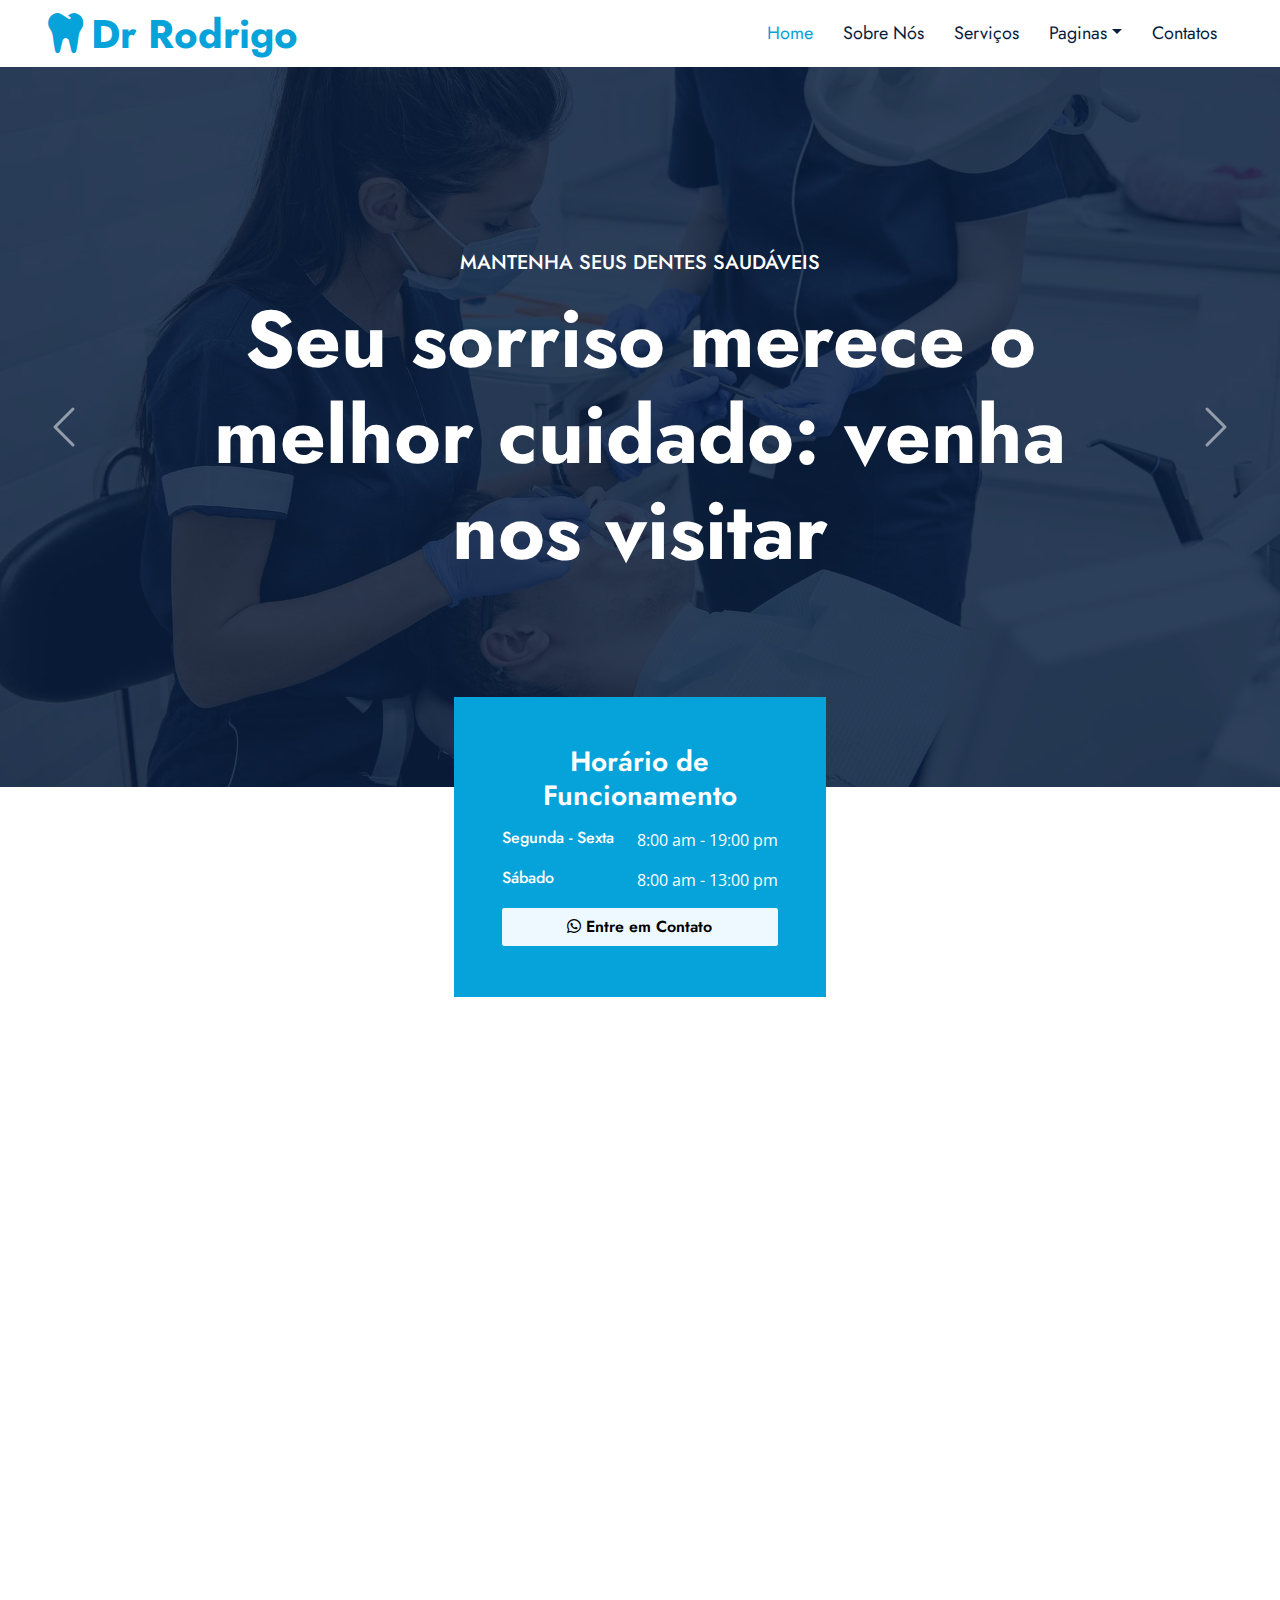
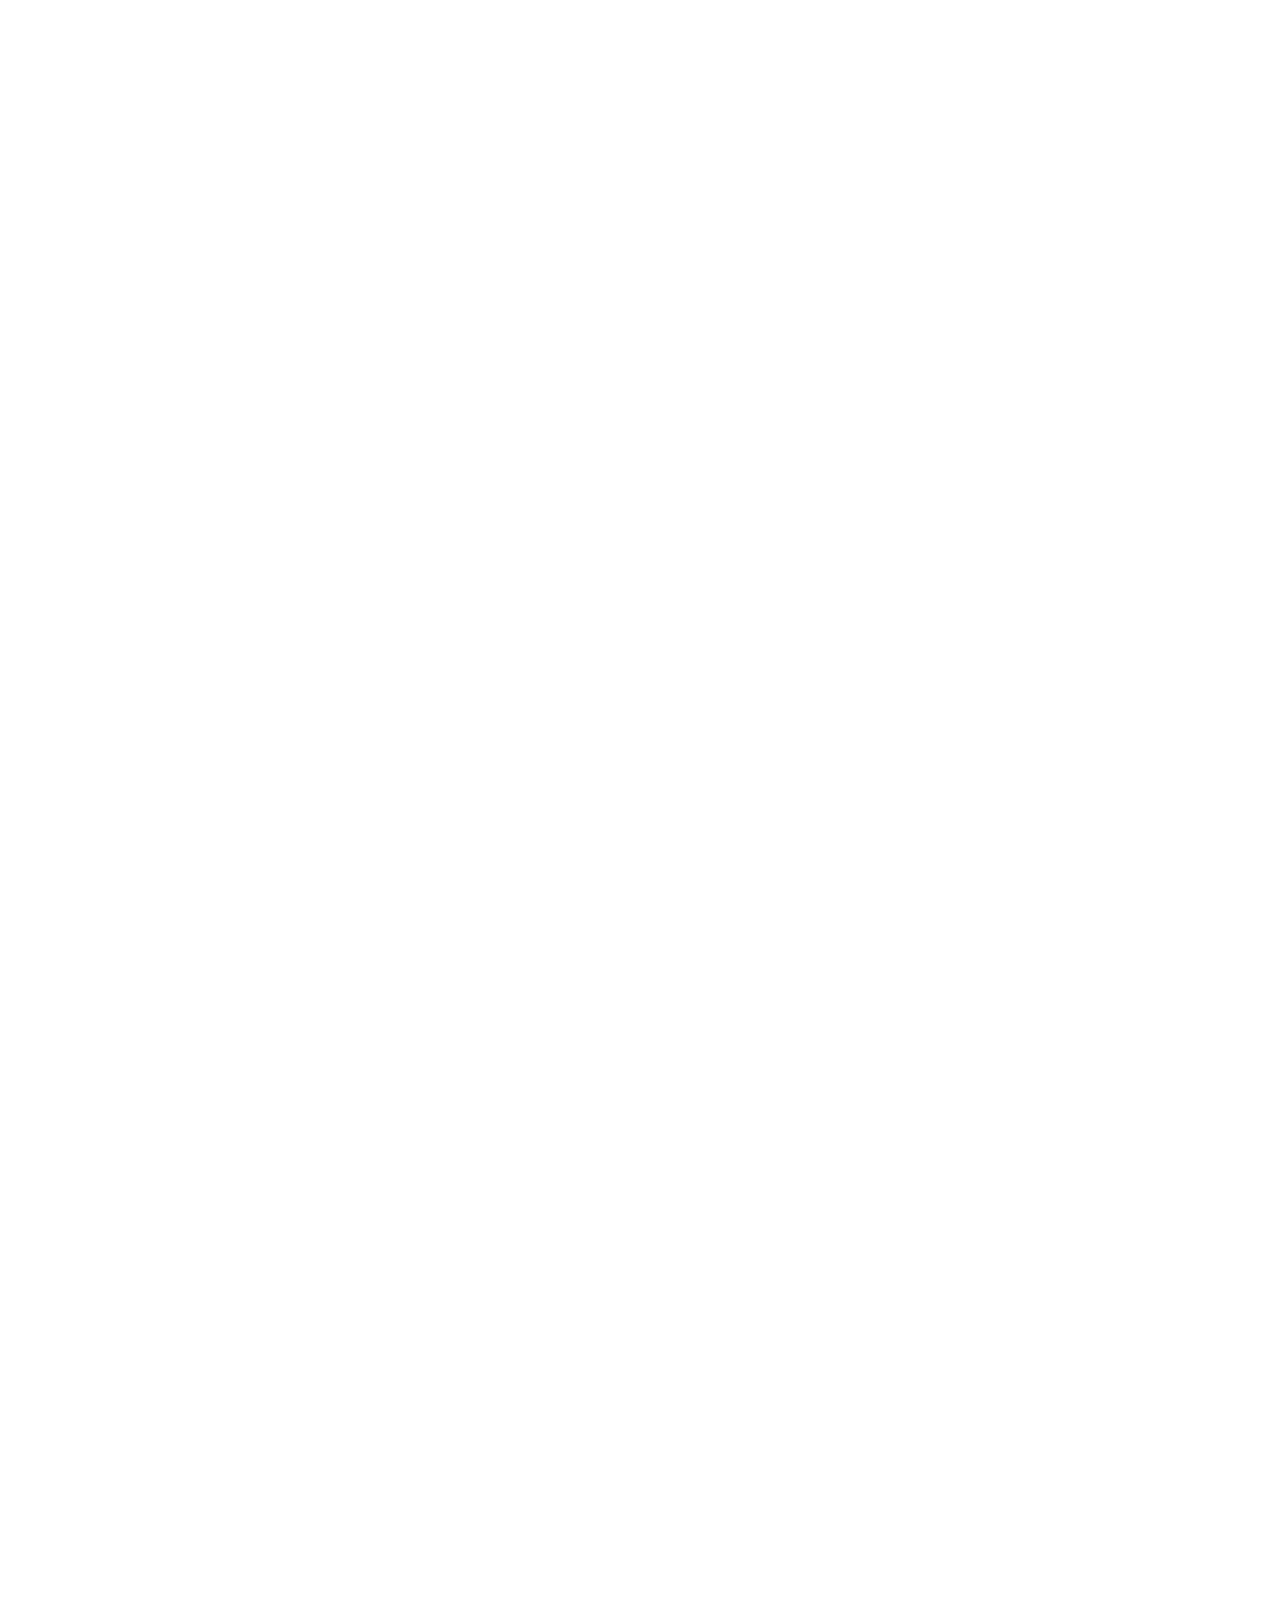
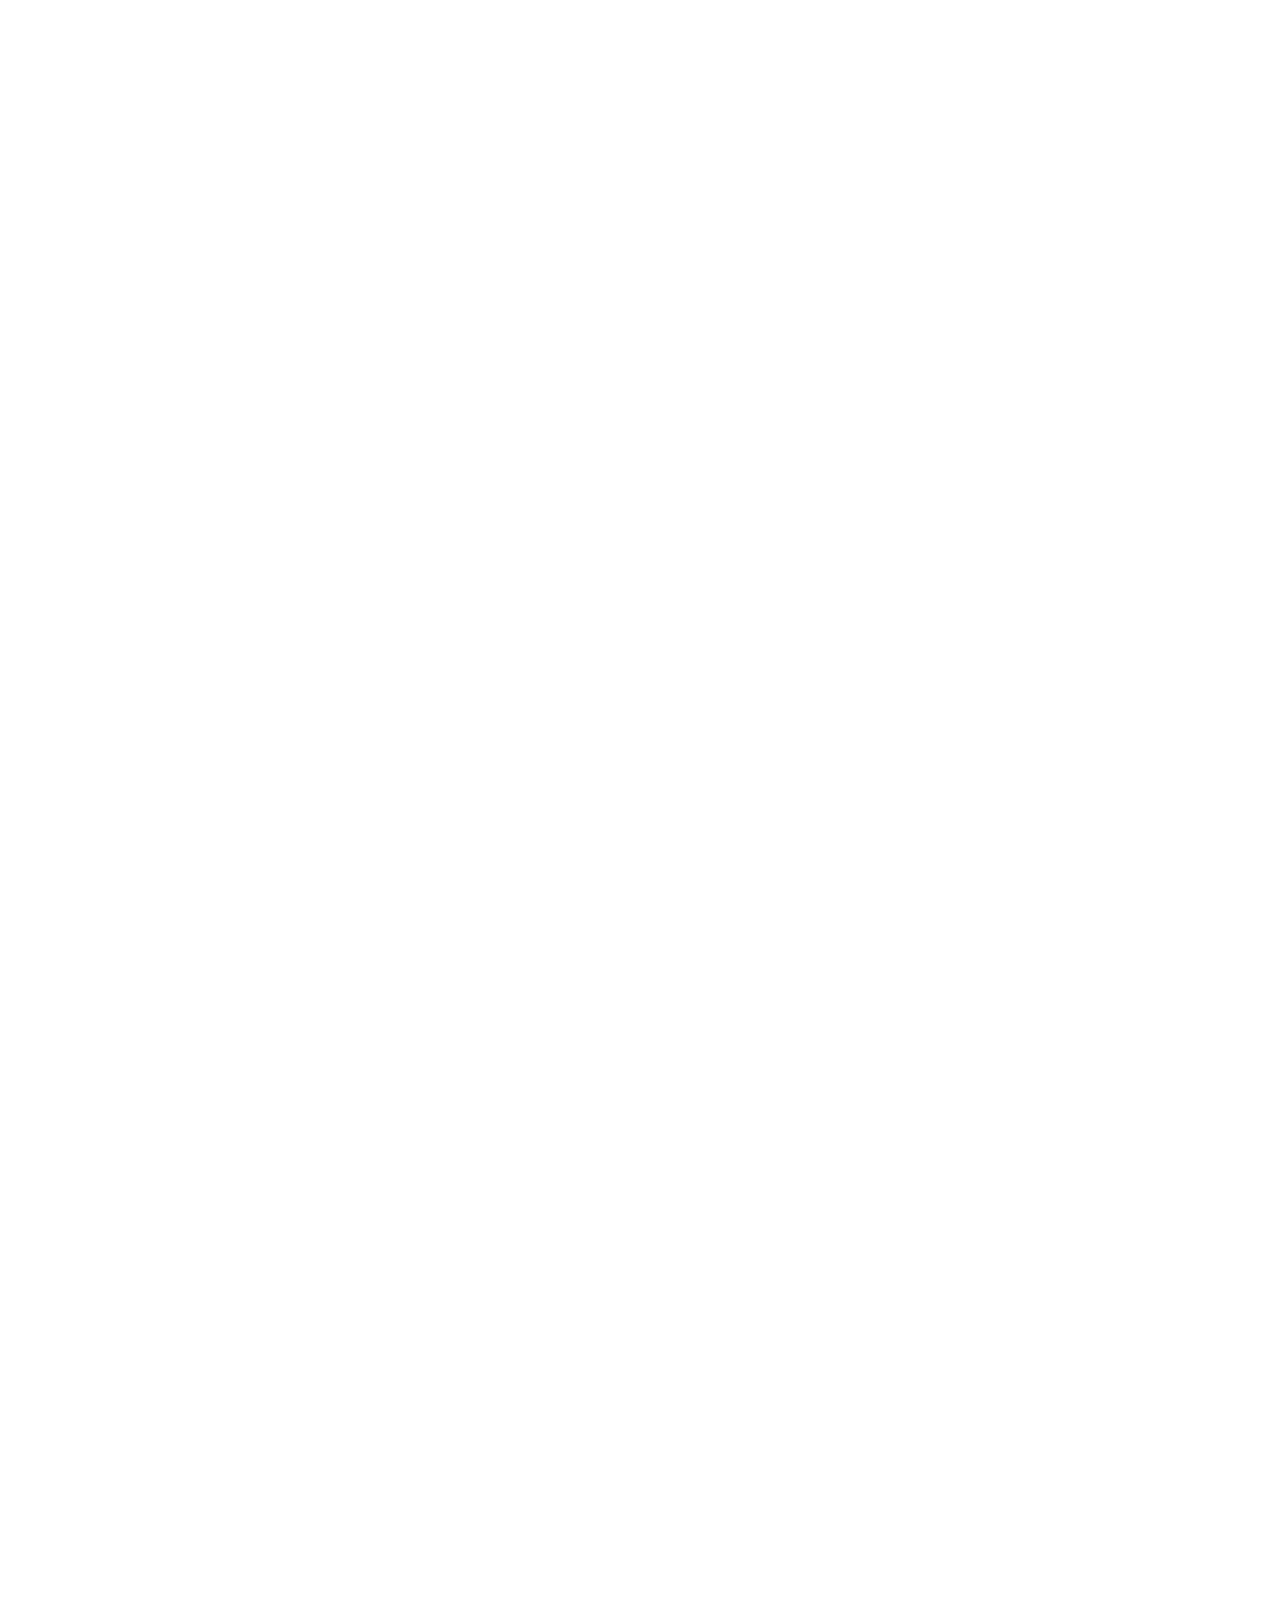
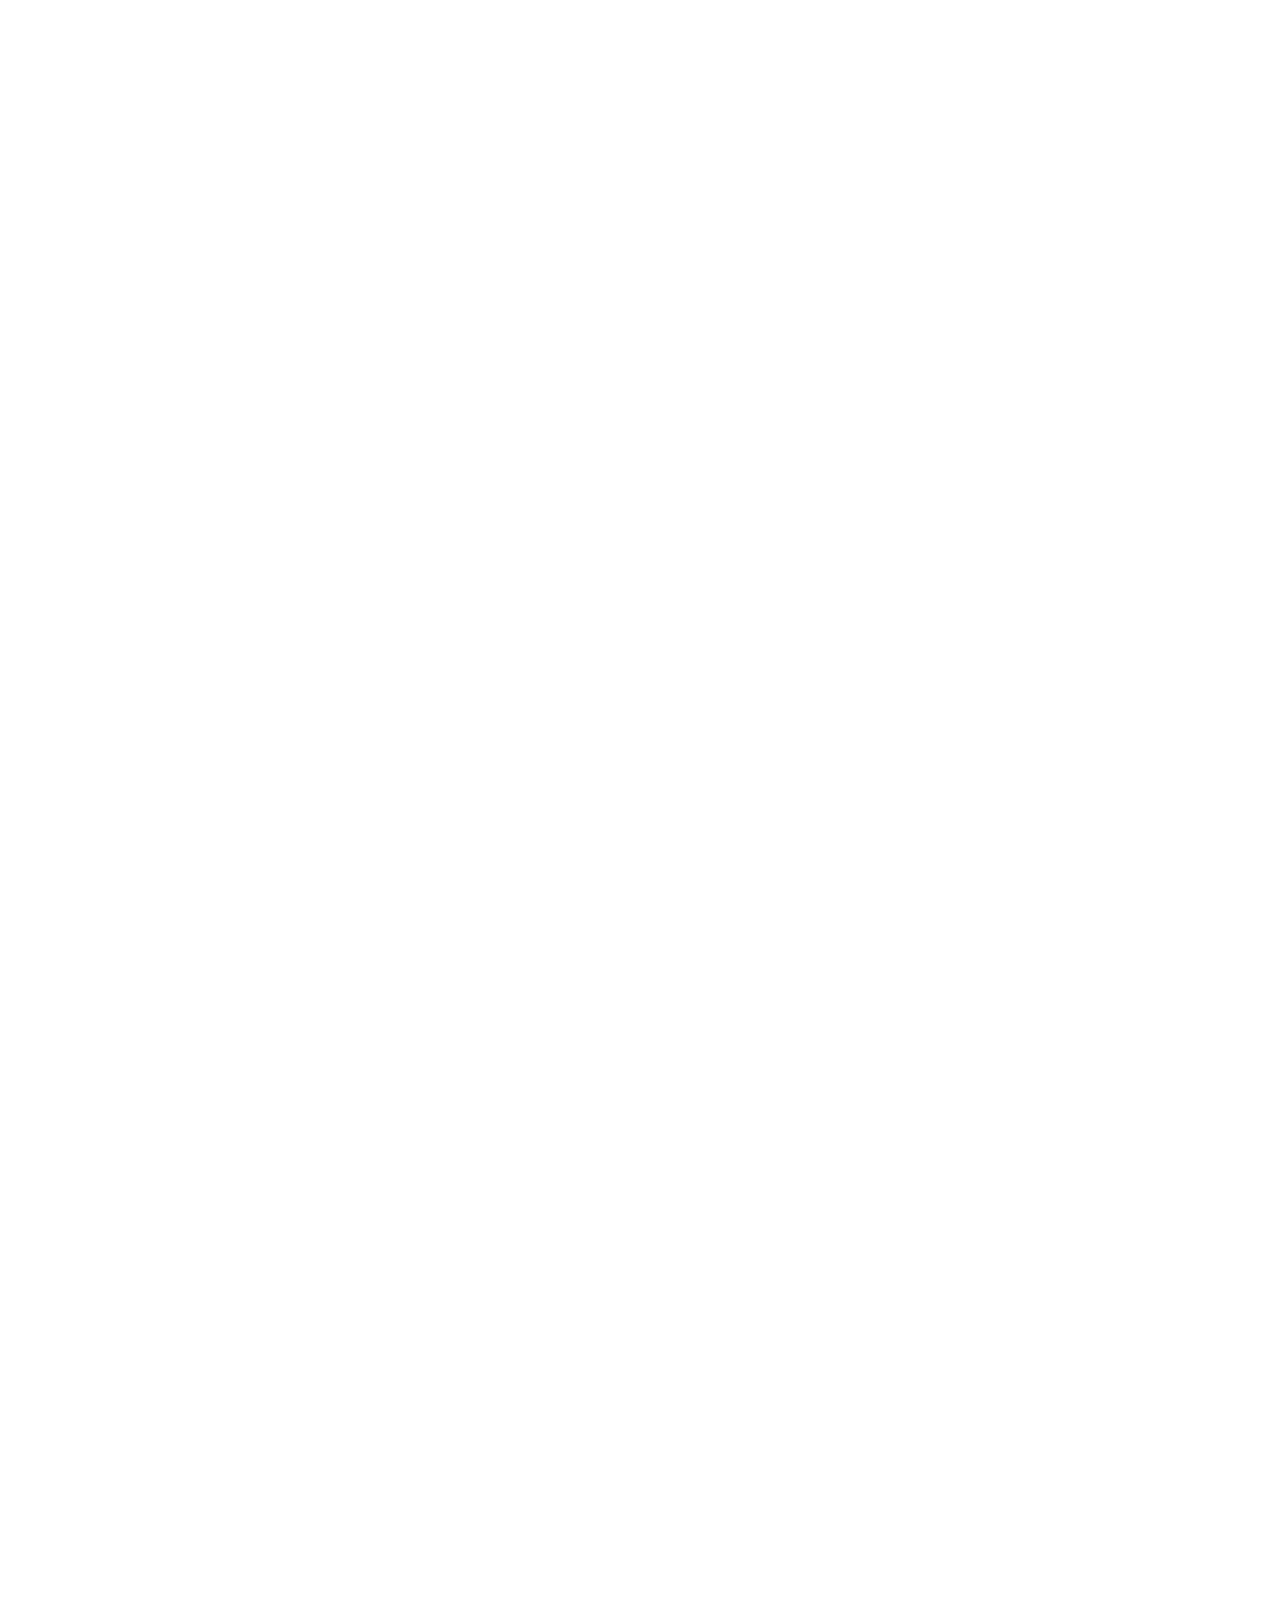
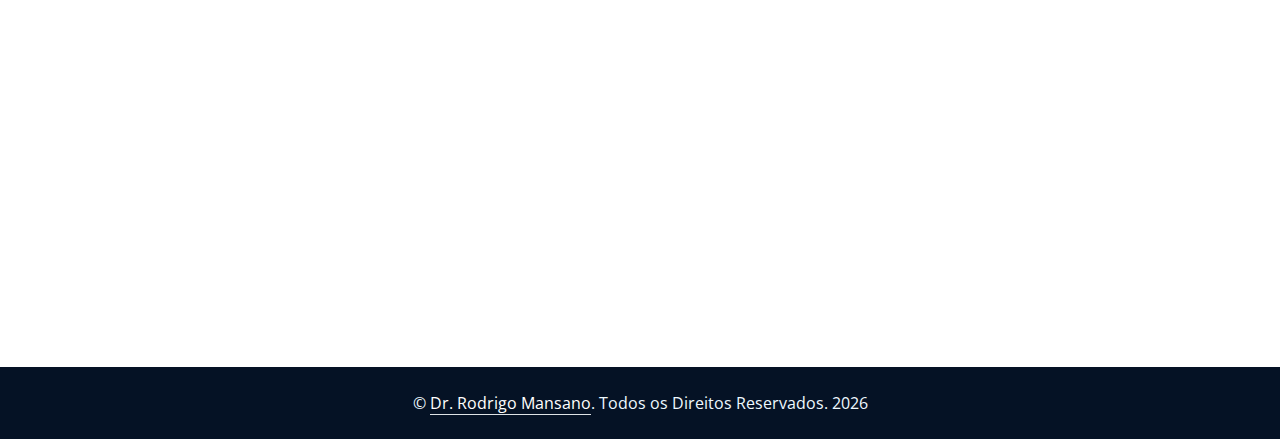
==== commit bf29da3e: "as" ====
--- a/index.html
+++ b/index.html
@@ -225,7 +225,7 @@
                 </div>
                 <div class="col-lg-5" style="min-height: 500px;">
                     <div class="position-relative h-100">
-                        <img class="position-absolute w-100 h-100 rounded wow zoomIn" data-wow-delay="0.9s" src="img/about.jpg" style="object-fit: cover;">
+                        <img class="position-absolute w-100 h-100 rounded wow zoomIn" data-wow-delay="0.9s" src="img/b.png" style="object-fit: cover;">
                     </div>
                 </div>
             </div>
@@ -610,14 +610,7 @@
     <!-- Newsletter Start -->
     <div class="container-fluid position-relative pt-5 wow fadeInUp" data-wow-delay="0.1s" style="z-index: 1;">
         <div class="container">
-            <div class="bg-primary p-5">
-                <form class="mx-auto" style="max-width: 600px;">
-                    <div class="input-group">
-                        <input type="text" class="form-control border-white p-3" placeholder="Your Email">
-                        <button class="btn btn-dark px-4">Sign Up</button>
-                    </div>
-                </form>
-            </div>
+           
         </div>
     </div>
     <!-- Newsletter End -->
@@ -680,10 +673,7 @@
         document.getElementById('year').textContent = new Date().getFullYear();
     </script>
     
-    <!-- Script para inserir a data automaticamente -->
-    <script>
-        document.getElementById('year').textContent = new Date().getFullYear();
-    </script>
+   
     
     <!-- Footer End -->
 
--- a/css/style.css
+++ b/css/style.css
@@ -102,7 +102,7 @@
 
 .navbar-light .navbar-nav .nav-link {
     font-family: 'Jost', sans-serif;
-    padding: 25px 15px;
+    padding: 20px 15px;
     font-size: 18px;
     color: var(--dark);
     outline: none;
@@ -342,3 +342,5 @@
         min-height: 300px; /* Ajuste a altura conforme necessário */
     }
 }
+
+
